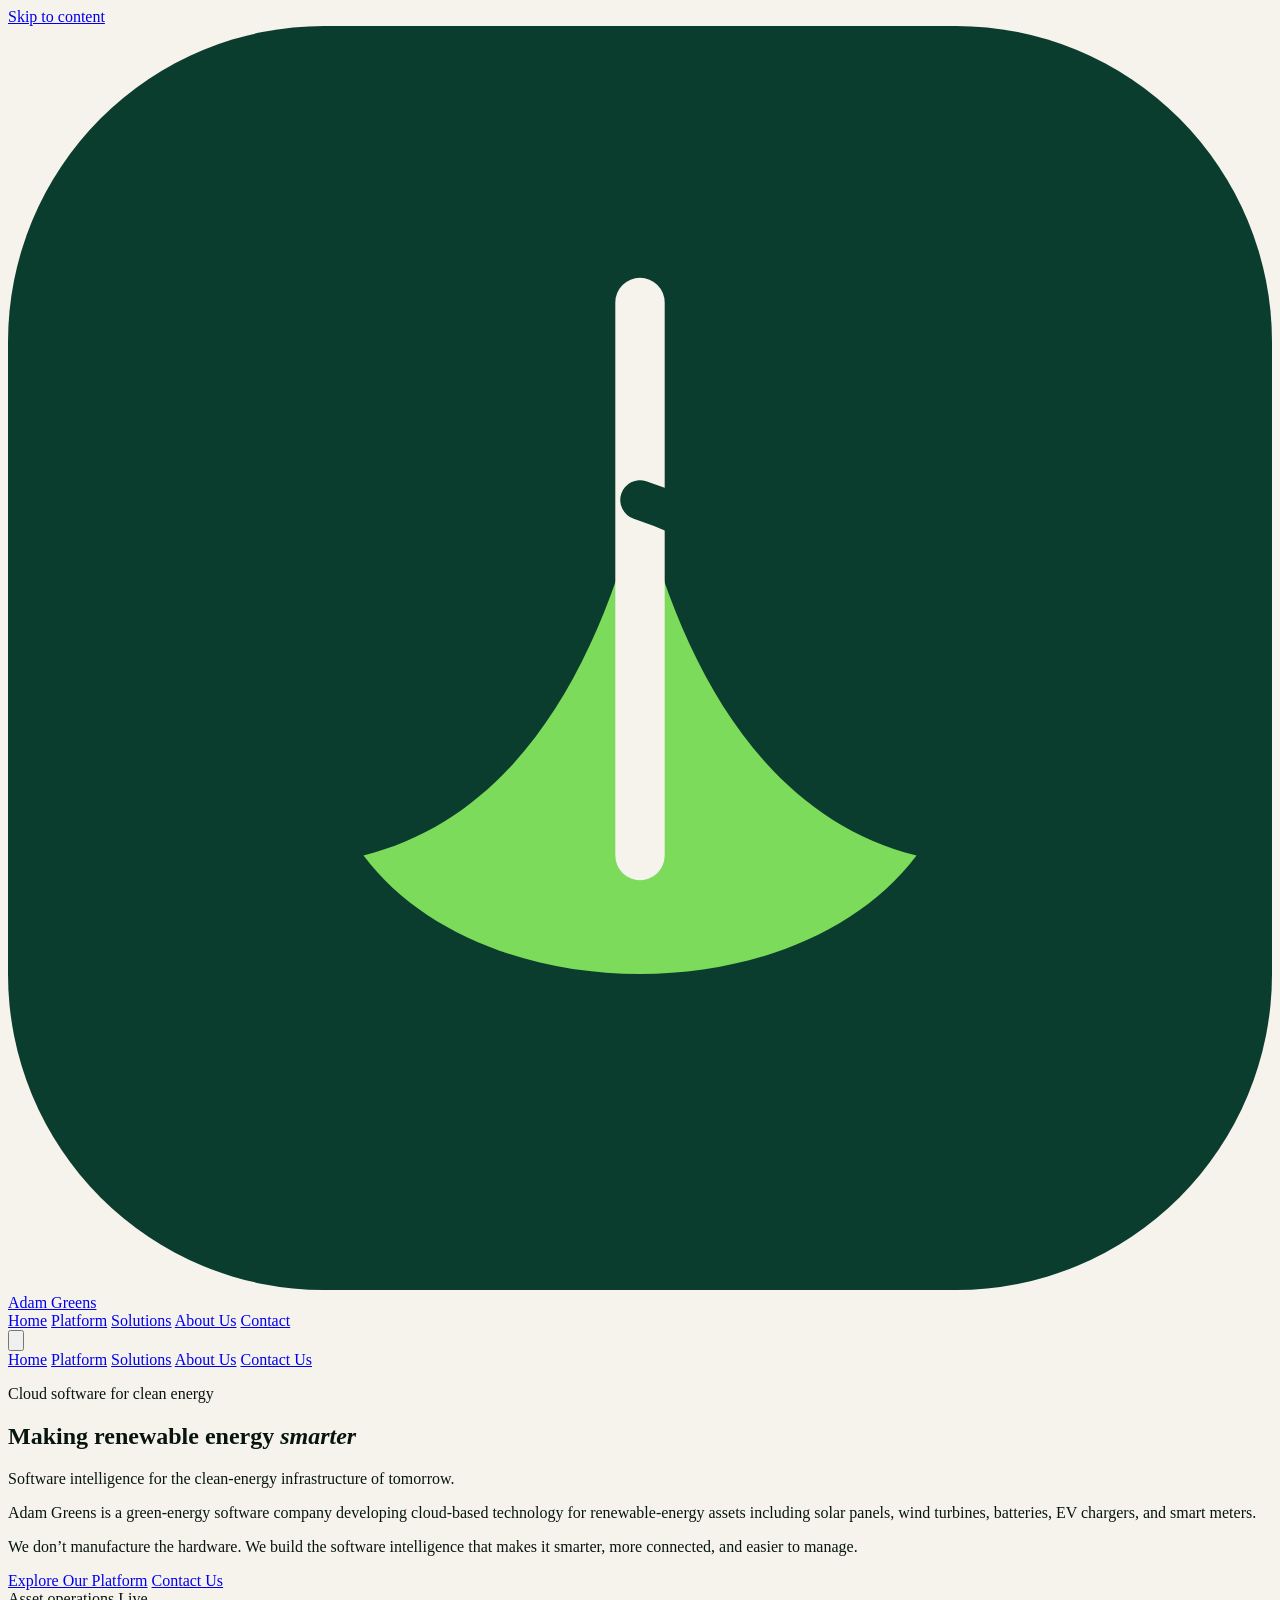
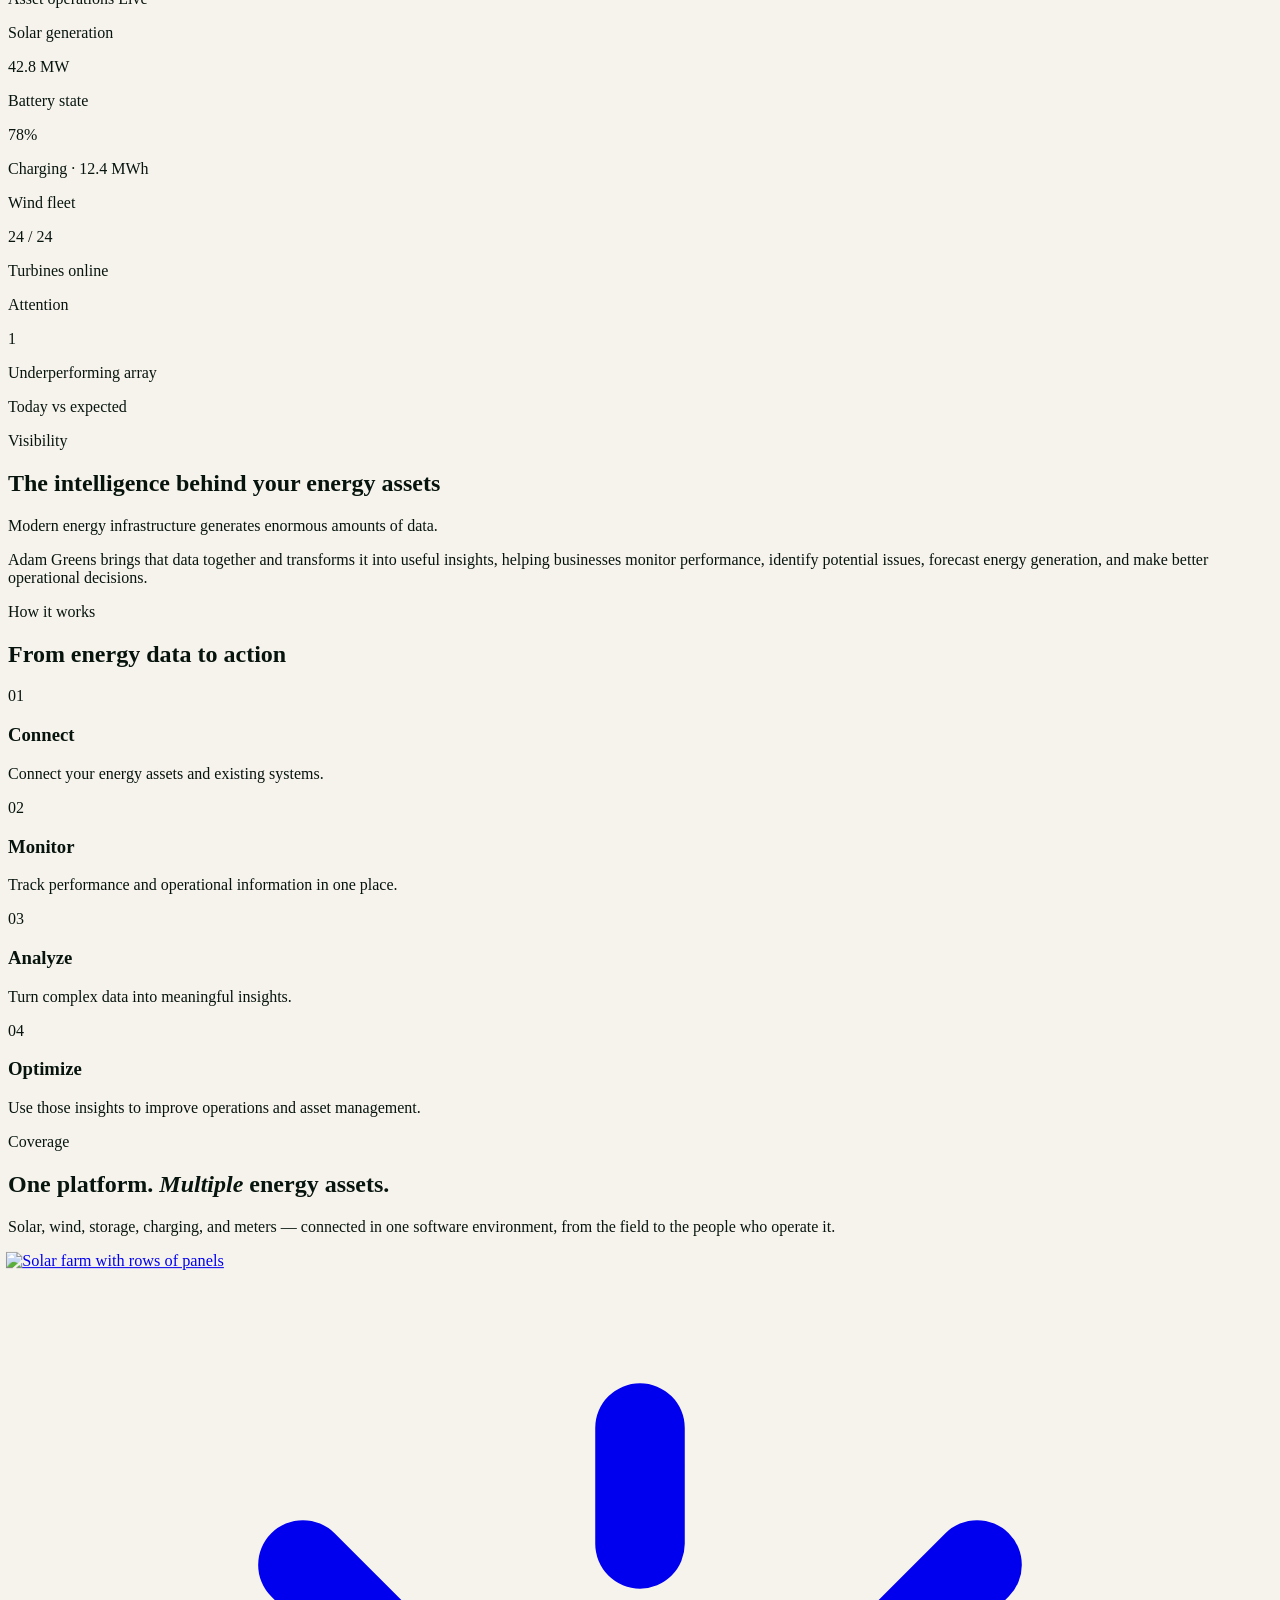
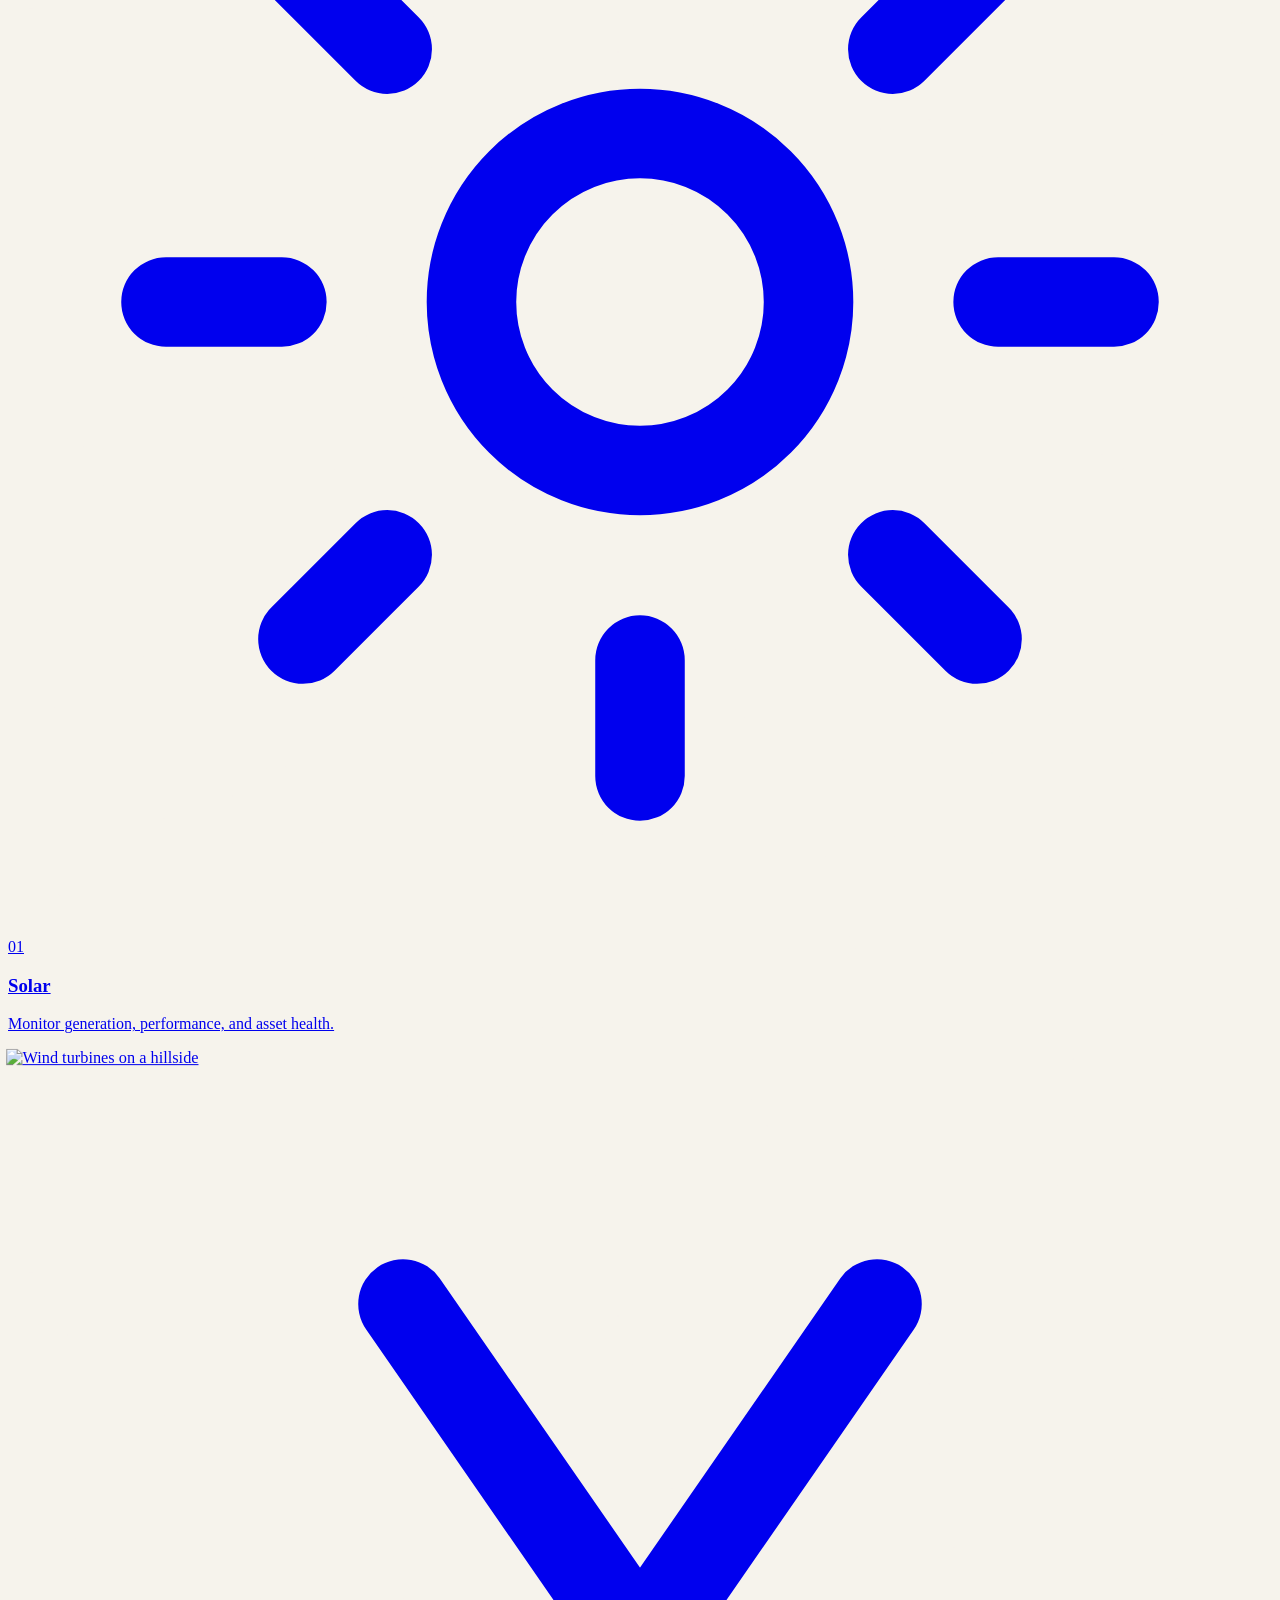
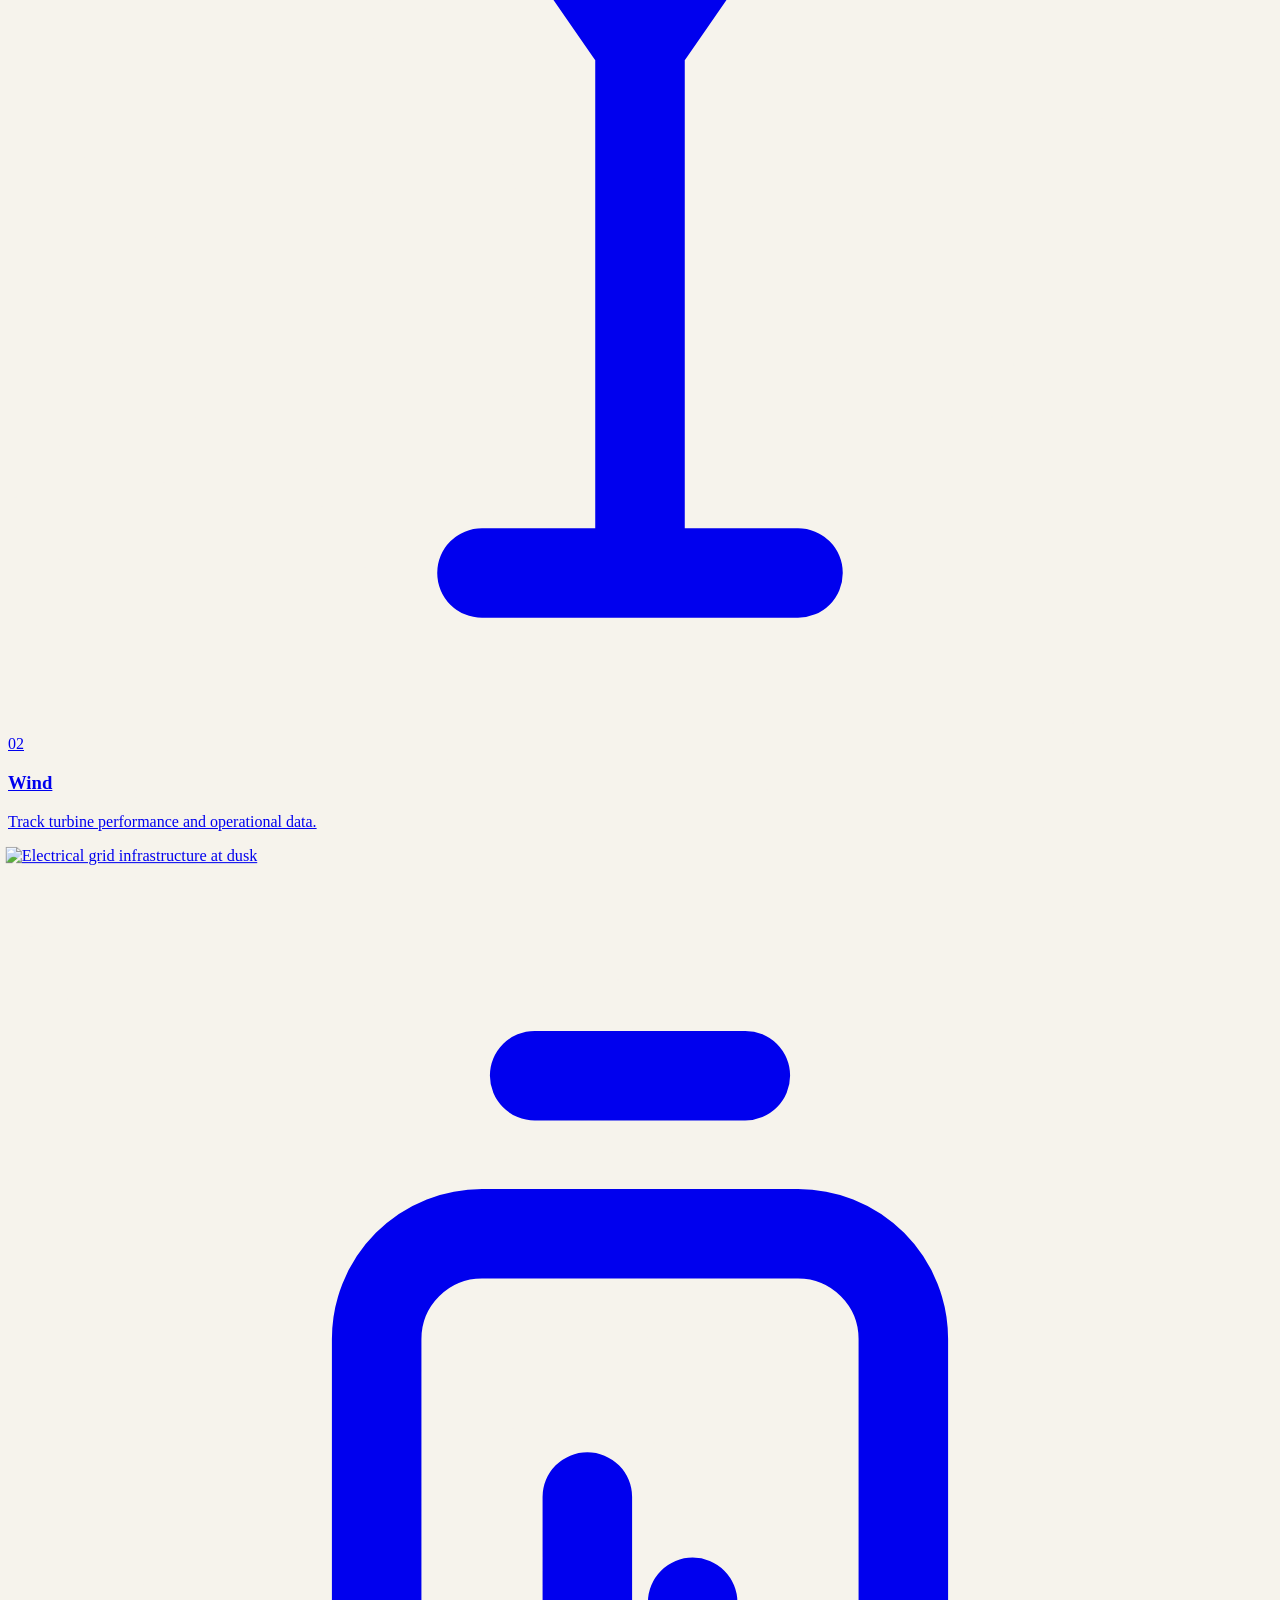
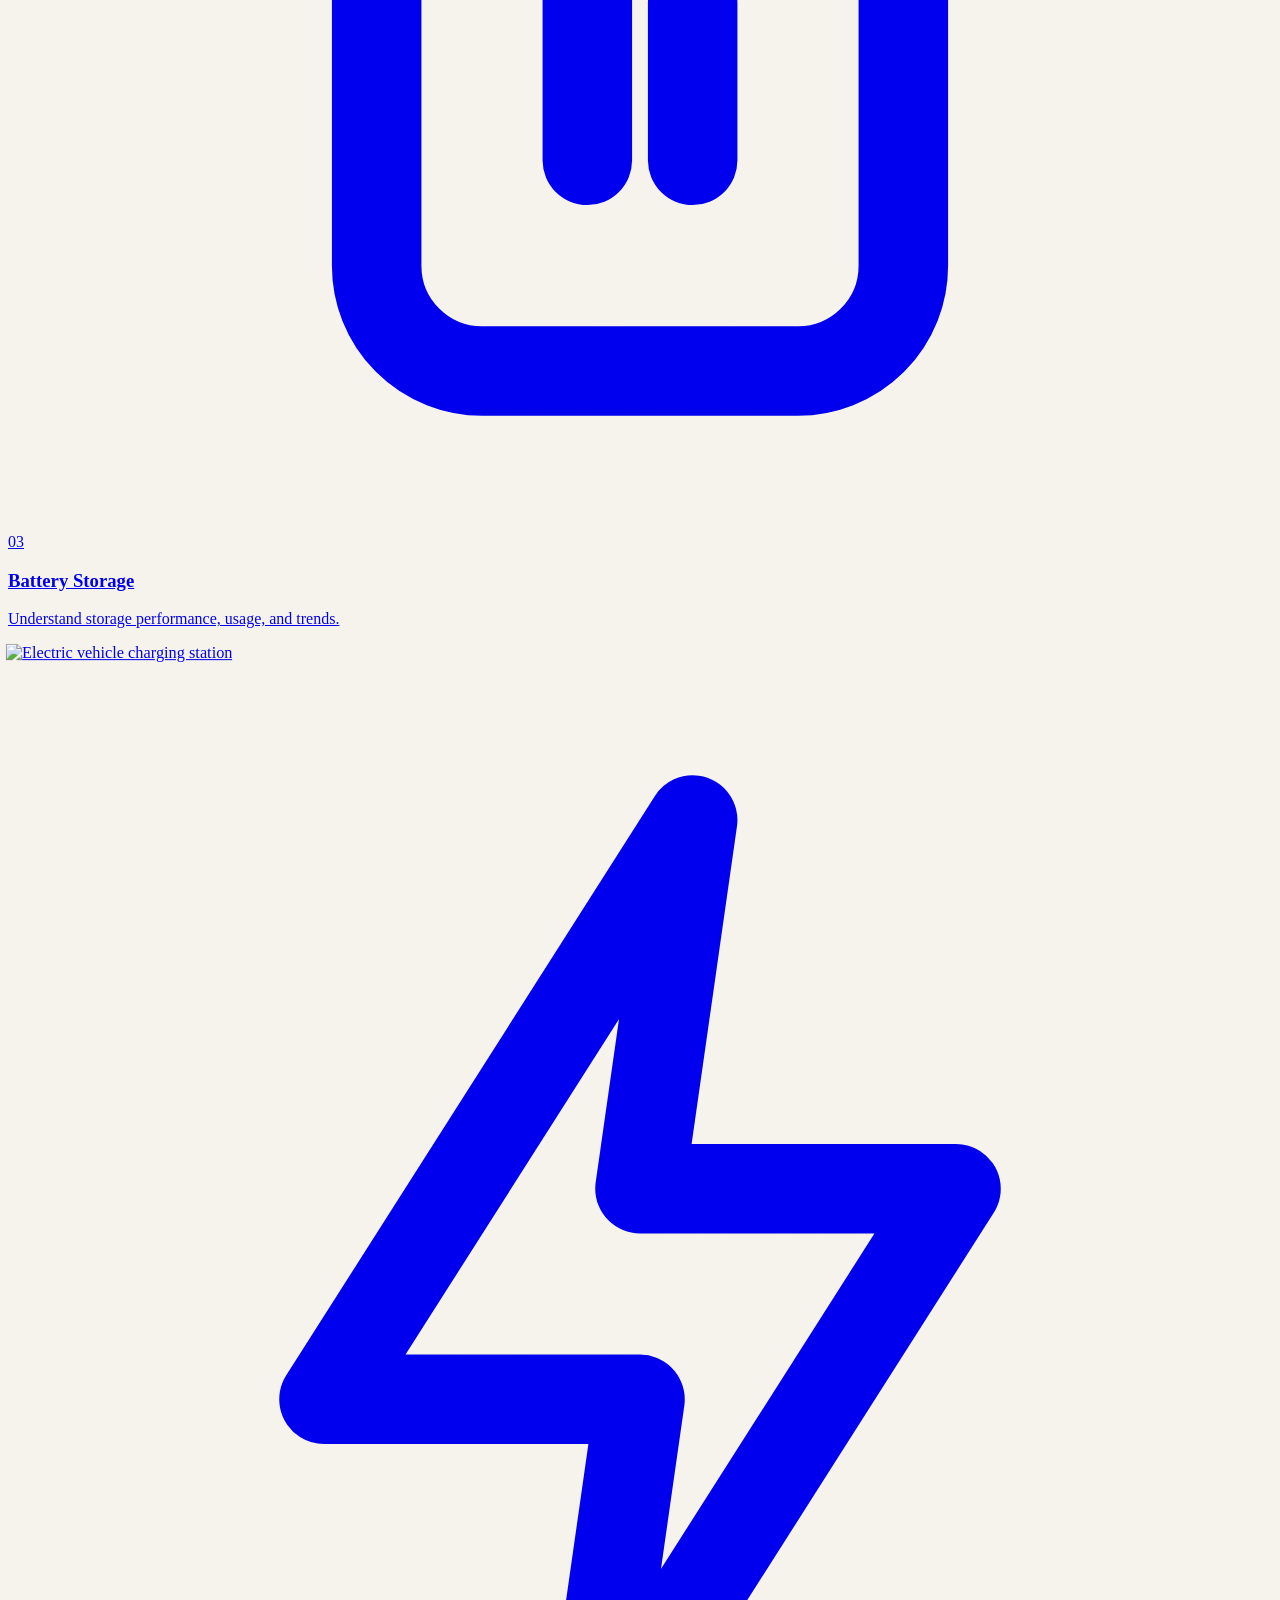
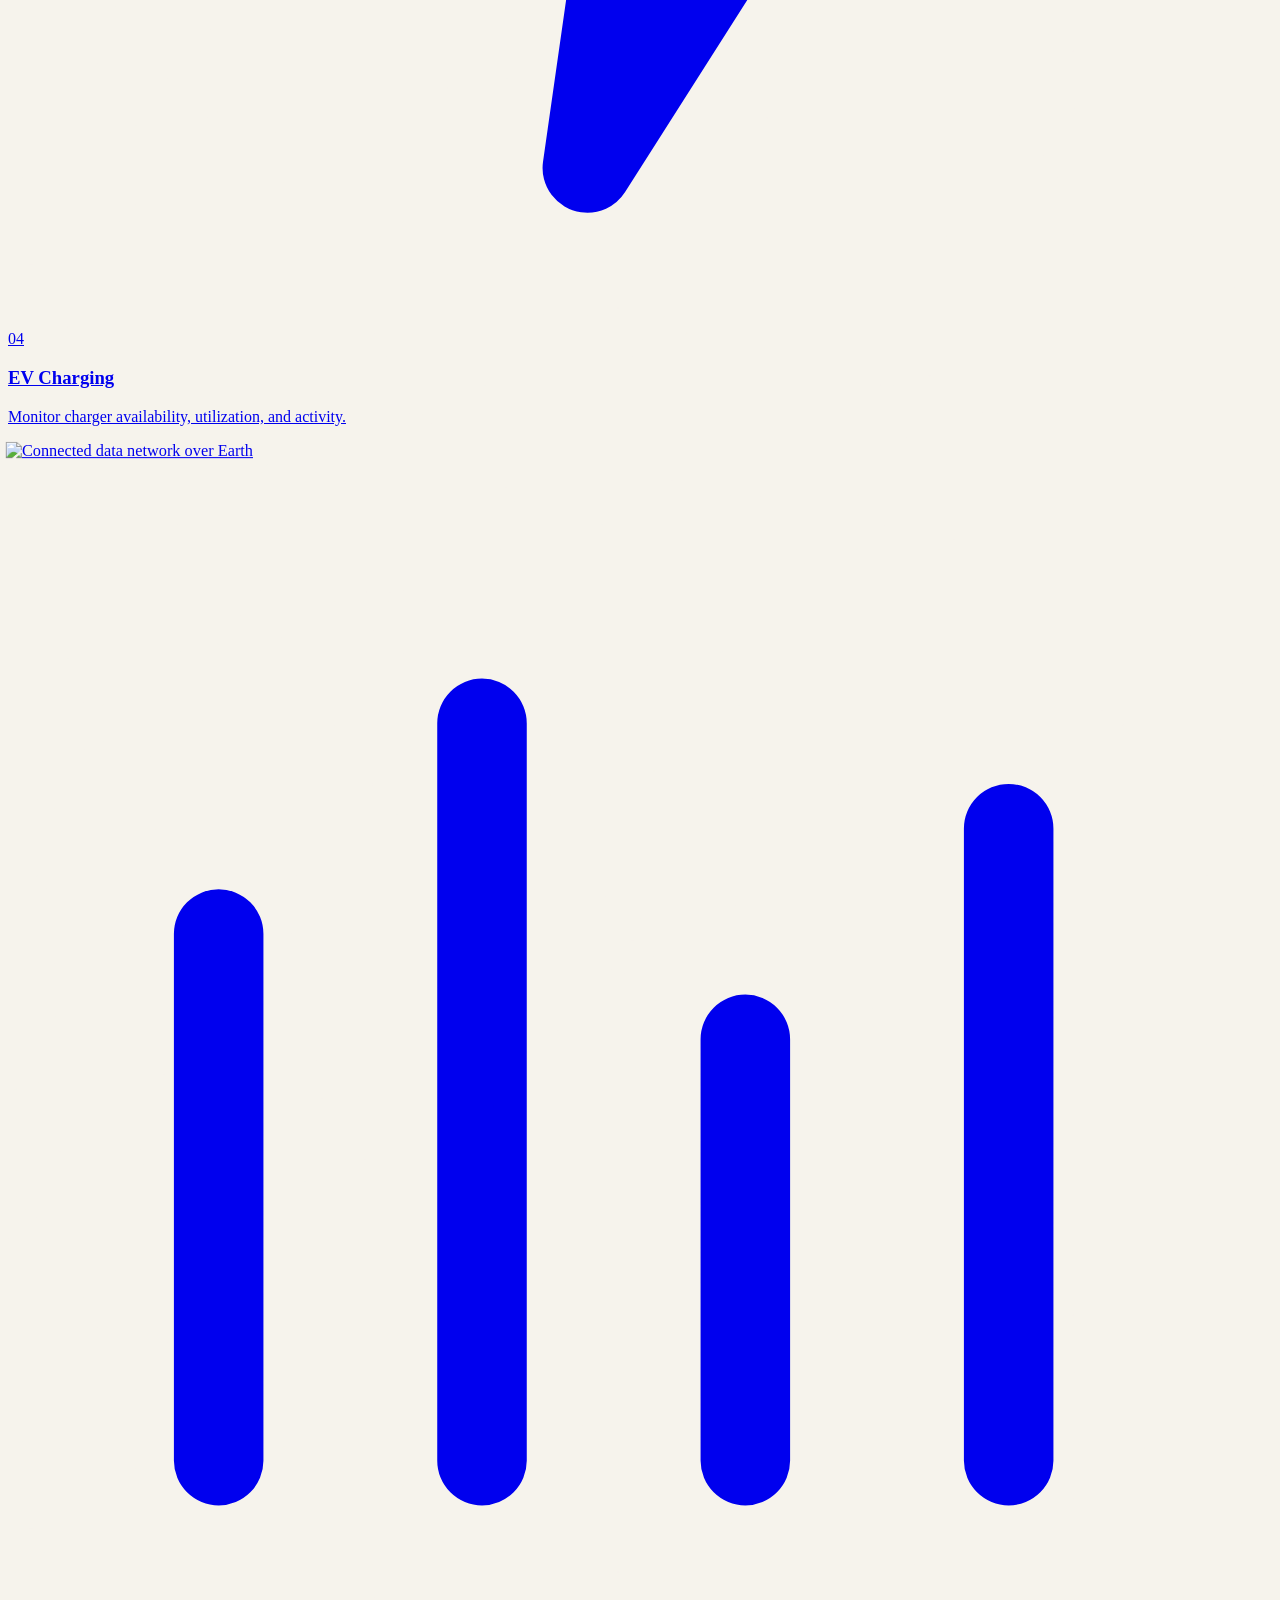
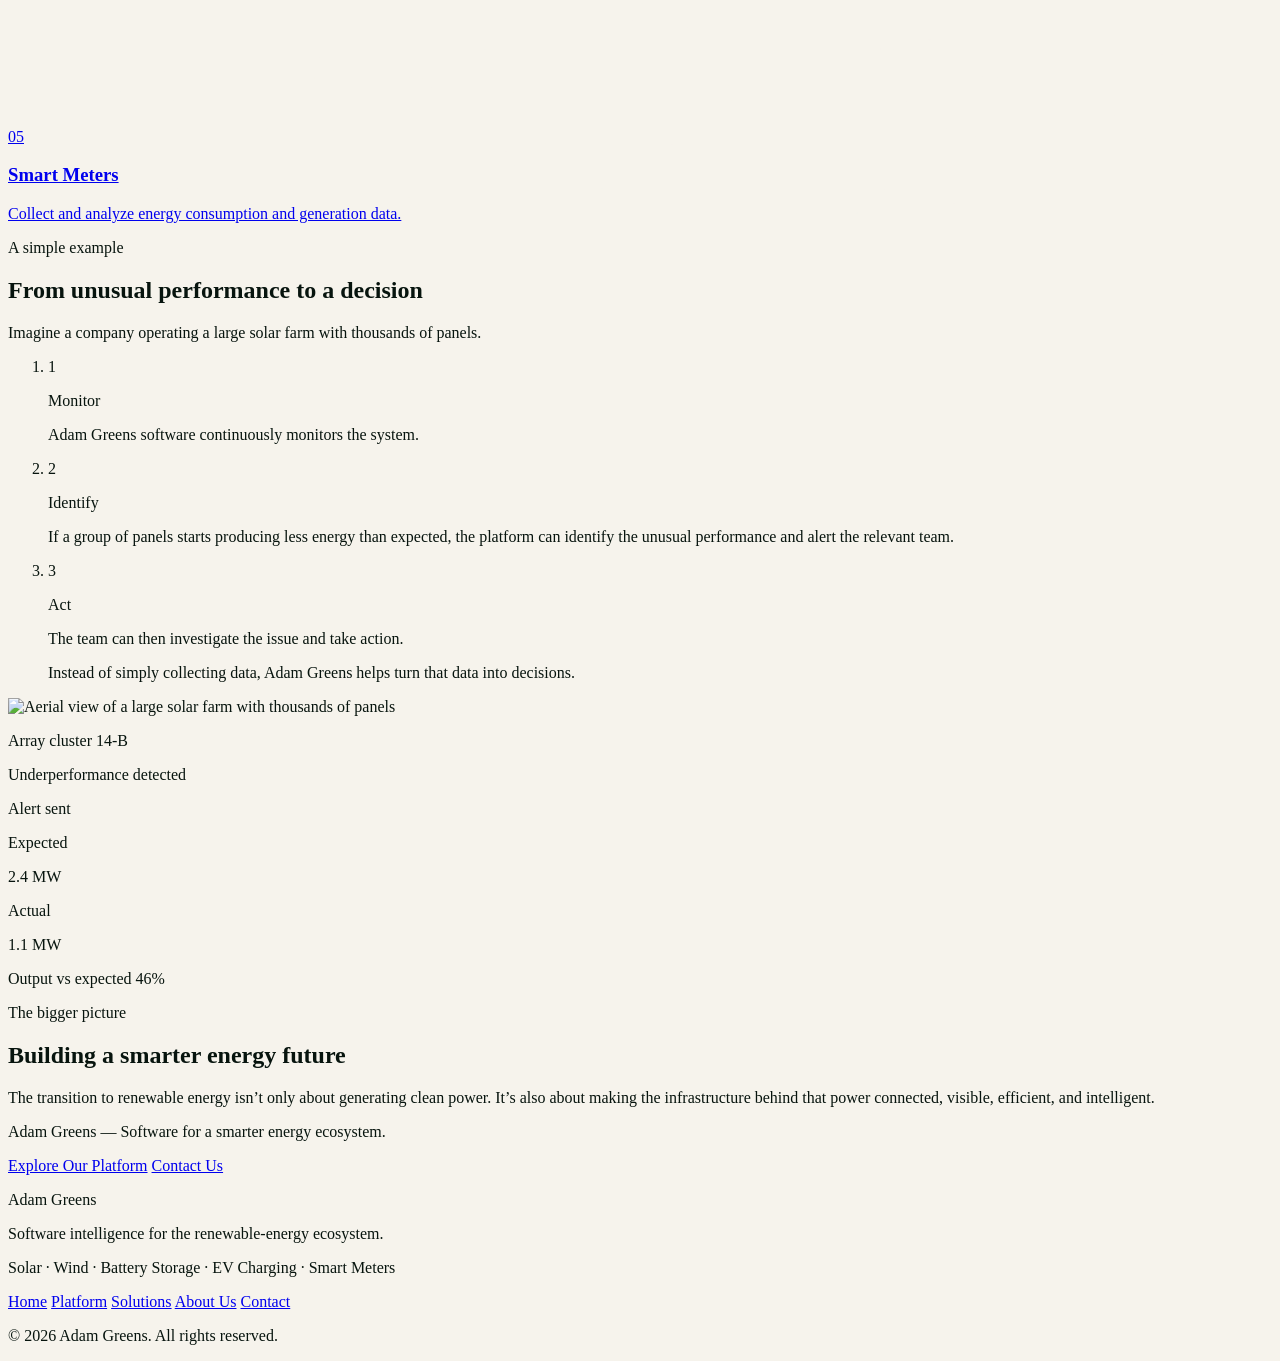
==== index.html @ 3741308a "Build Adam Greens renewable energy website Create a responsive three-page marketing site that presen" ====
<!DOCTYPE html>
<html lang="en">
<head>
  <meta charset="UTF-8" />
  <meta name="viewport" content="width=device-width, initial-scale=1.0" />
  <title>Adam Greens | Making Renewable Energy Smarter</title>
  <meta name="description" content="Adam Greens builds cloud-based software intelligence for solar, wind, batteries, EV chargers, and smart meters — making renewable-energy assets smarter, more connected, and easier to manage." />
  <link rel="icon" href="assets/favicon.svg" type="image/svg+xml" />
  <link rel="preconnect" href="https://fonts.googleapis.com" />
  <link rel="preconnect" href="https://fonts.gstatic.com" crossorigin />
  <link href="https://fonts.googleapis.com/css2?family=Instrument+Serif:ital@0;1&family=Plus+Jakarta+Sans:ital,wght@0,400;0,500;0,600;0,700;1,400&display=swap" rel="stylesheet" />
  <script src="https://cdn.tailwindcss.com"></script>
  <script>
    tailwind.config = {
      theme: {
        extend: {
          colors: {
            pine: { 950: "#04140d", 900: "#07140e", 800: "#0b3d2e", 700: "#145c42", 600: "#1f8a4c" },
            leaf: { 300: "#b8f08a", 400: "#7cdb5a", 500: "#4caf50" },
            sand: { 50: "#fbf9f4", 100: "#f6f3ec", 200: "#ebe4d4" }
          },
          fontFamily: {
            display: ['"Instrument Serif"', "Georgia", "serif"],
            sans: ['"Plus Jakarta Sans"', "system-ui", "sans-serif"]
          }
        }
      }
    };
  </script>
  <link rel="stylesheet" href="css/styles.css" />
</head>
<body class="font-sans antialiased bg-sand-100 text-pine-900">
  <a href="#main" class="sr-only focus:not-sr-only focus:absolute focus:top-3 focus:left-3 focus:z-[80] focus:bg-leaf-400 focus:text-pine-900 focus:px-4 focus:py-2 focus:rounded-full">Skip to content</a>

  <header id="site-nav" class="fixed inset-x-0 top-0 z-50 border-b border-white/5 bg-pine-900/90 backdrop-blur-md transition-colors">
    <div class="mx-auto flex max-w-7xl items-center justify-between px-5 py-4 md:px-8">
      <a href="index.html" class="flex items-center gap-2.5 text-white">
        <svg class="h-9 w-9" viewBox="0 0 64 64" fill="none" aria-hidden="true">
          <rect width="64" height="64" rx="16" fill="#0B3D2E"/>
          <path d="M18 42c8-2 12-10 14-18 2 8 6 16 14 18-6 8-22 8-28 0Z" fill="#7CDB5A"/>
          <path d="M32 14v28" stroke="#F6F3EC" stroke-width="2.5" stroke-linecap="round"/>
          <path d="M32 24c6 2 10 6 12 12" stroke="#0B3D2E" stroke-width="2" stroke-linecap="round"/>
        </svg>
        <span class="text-[15px] font-semibold tracking-tight">Adam Greens</span>
      </a>
      <nav class="hidden items-center gap-8 text-sm text-white/80 md:flex" aria-label="Primary">
        <a href="index.html" class="text-white">Home</a>
        <a href="platform.html" class="transition hover:text-white">Platform</a>
        <a href="platform.html#solutions" class="transition hover:text-white">Solutions</a>
        <a href="about.html" class="transition hover:text-white">About Us</a>
        <a href="about.html#contact" class="rounded-full bg-leaf-400 px-4 py-2 font-semibold text-pine-900 transition hover:bg-leaf-300">Contact</a>
      </nav>
      <button id="menu-toggle" class="md:hidden text-white" aria-expanded="false" aria-controls="mobile-menu" aria-label="Open menu">
        <svg class="h-7 w-7" fill="none" viewBox="0 0 24 24" stroke="currentColor"><path stroke-linecap="round" stroke-width="1.8" d="M4 7h16M4 12h16M4 17h16"/></svg>
      </button>
    </div>
    <div id="mobile-menu" class="hidden border-t border-white/10 bg-pine-900 px-5 py-4 md:hidden">
      <div class="flex flex-col gap-4 text-white">
        <a href="index.html">Home</a>
        <a href="platform.html">Platform</a>
        <a href="platform.html#solutions">Solutions</a>
        <a href="about.html">About Us</a>
        <a href="about.html#contact" class="font-semibold text-leaf-400">Contact Us</a>
      </div>
    </div>
  </header>

  <main id="main">
    <section class="relative overflow-hidden bg-pine-900 text-white grain">
      <div class="hero-grid absolute inset-0"></div>
      <div class="absolute -left-24 top-24 h-72 w-72 rounded-full bg-leaf-400/10 blur-3xl"></div>
      <div class="absolute bottom-0 right-0 h-96 w-96 rounded-full bg-pine-600/30 blur-3xl"></div>
      <div class="relative mx-auto grid max-w-7xl items-center gap-12 px-5 pb-20 pt-32 md:px-8 lg:grid-cols-[1.1fr_0.9fr] lg:pb-28 lg:pt-40">
        <div>
          <p class="mb-5 inline-flex items-center gap-2 rounded-full border border-white/15 bg-white/5 px-3 py-1 text-xs uppercase tracking-[0.2em] text-leaf-400">Cloud software for clean energy</p>
          <h1 class="font-display text-5xl leading-[0.95] tracking-tight sm:text-6xl lg:text-7xl">
            Making renewable energy <em class="text-leaf-400">smarter</em>
          </h1>
          <p class="mt-6 max-w-xl text-lg leading-relaxed text-white/75">
            Software intelligence for the clean-energy infrastructure of tomorrow.
          </p>
          <p class="mt-4 max-w-xl text-[15px] leading-relaxed text-white/60">
            Adam Greens is a green-energy software company developing cloud-based technology for renewable-energy assets including solar panels, wind turbines, batteries, EV chargers, and smart meters.
          </p>
          <p class="mt-4 max-w-xl text-[15px] leading-relaxed text-white/60">
            We don’t manufacture the hardware. We build the software intelligence that makes it smarter, more connected, and easier to manage.
          </p>
          <div class="mt-8 flex flex-wrap gap-3">
            <a href="platform.html" class="rounded-full bg-leaf-400 px-6 py-3 text-sm font-semibold text-pine-900 transition hover:bg-leaf-300">Explore Our Platform</a>
            <a href="about.html#contact" class="rounded-full border border-white/20 px-6 py-3 text-sm font-semibold text-white transition hover:border-white/50 hover:bg-white/5">Contact Us</a>
          </div>
        </div>

        <div class="reveal relative">
          <div class="rounded-3xl border border-white/10 bg-white/5 p-4 shadow-2xl backdrop-blur-sm">
            <div class="mb-4 flex items-center justify-between text-xs text-white/50">
              <span>Asset operations</span>
              <span class="rounded-full bg-leaf-400/15 px-2 py-0.5 text-leaf-400">Live</span>
            </div>
            <div class="grid grid-cols-2 gap-3">
              <div class="rounded-2xl bg-pine-950/60 p-4">
                <p class="text-xs text-white/50">Solar generation</p>
                <p class="mt-1 font-display text-3xl text-leaf-400">42.8 MW</p>
                <div class="mt-3 h-1.5 overflow-hidden rounded-full bg-white/10">
                  <div class="metric-bar h-full w-[82%] rounded-full bg-leaf-400"></div>
                </div>
              </div>
              <div class="rounded-2xl bg-pine-950/60 p-4">
                <p class="text-xs text-white/50">Battery state</p>
                <p class="mt-1 font-display text-3xl">78%</p>
                <p class="mt-2 text-xs text-leaf-400">Charging · 12.4 MWh</p>
              </div>
              <div class="rounded-2xl bg-pine-950/60 p-4">
                <p class="text-xs text-white/50">Wind fleet</p>
                <p class="mt-1 font-display text-3xl">24 / 24</p>
                <p class="mt-2 text-xs text-white/50">Turbines online</p>
              </div>
              <div class="rounded-2xl bg-pine-950/60 p-4">
                <p class="text-xs text-white/50">Attention</p>
                <p class="mt-1 font-display text-3xl text-amber-300">1</p>
                <p class="mt-2 text-xs text-amber-200/80">Underperforming array</p>
              </div>
            </div>
            <div class="mt-4 rounded-2xl bg-pine-950/60 p-4">
              <p class="text-xs text-white/50">Today vs expected</p>
              <div class="mt-3 flex h-16 items-end gap-1.5">
                <div class="w-full rounded-t bg-leaf-400/30 h-[42%]"></div>
                <div class="w-full rounded-t bg-leaf-400/40 h-[58%]"></div>
                <div class="w-full rounded-t bg-leaf-400/50 h-[51%]"></div>
                <div class="w-full rounded-t bg-leaf-400 h-[86%]"></div>
                <div class="w-full rounded-t bg-leaf-400/70 h-[72%]"></div>
                <div class="w-full rounded-t bg-leaf-400/80 h-[90%]"></div>
                <div class="w-full rounded-t bg-amber-300 h-[38%]"></div>
                <div class="w-full rounded-t bg-leaf-400/55 h-[64%]"></div>
              </div>
            </div>
          </div>
        </div>
      </div>
    </section>

    <section class="mx-auto max-w-7xl px-5 py-20 md:px-8 md:py-28">
      <div class="grid gap-12 lg:grid-cols-[0.9fr_1.1fr] lg:items-end">
        <div class="reveal">
          <p class="text-xs uppercase tracking-[0.22em] text-pine-600">Visibility</p>
          <h2 class="mt-3 font-display text-4xl leading-tight sm:text-5xl">The intelligence behind your energy assets</h2>
        </div>
        <div class="reveal space-y-4 text-lg leading-relaxed text-pine-800/80">
          <p>Modern energy infrastructure generates enormous amounts of data.</p>
          <p>Adam Greens brings that data together and transforms it into useful insights, helping businesses monitor performance, identify potential issues, forecast energy generation, and make better operational decisions.</p>
        </div>
      </div>
    </section>

    <section class="bg-pine-900 text-white">
      <div class="mx-auto max-w-7xl px-5 py-20 md:px-8 md:py-24">
        <div class="reveal max-w-2xl">
          <p class="text-xs uppercase tracking-[0.22em] text-leaf-400">How it works</p>
          <h2 class="mt-3 font-display text-4xl sm:text-5xl">From energy data to action</h2>
        </div>
        <div class="mt-14 grid gap-px overflow-hidden rounded-3xl bg-white/10 sm:grid-cols-2 lg:grid-cols-4">
          <article class="reveal bg-pine-900 p-8">
            <span class="font-display text-4xl text-leaf-400">01</span>
            <h3 class="mt-5 text-xl font-semibold">Connect</h3>
            <p class="mt-3 text-sm leading-relaxed text-white/65">Connect your energy assets and existing systems.</p>
          </article>
          <article class="reveal bg-pine-900 p-8">
            <span class="font-display text-4xl text-leaf-400">02</span>
            <h3 class="mt-5 text-xl font-semibold">Monitor</h3>
            <p class="mt-3 text-sm leading-relaxed text-white/65">Track performance and operational information in one place.</p>
          </article>
          <article class="reveal bg-pine-900 p-8">
            <span class="font-display text-4xl text-leaf-400">03</span>
            <h3 class="mt-5 text-xl font-semibold">Analyze</h3>
            <p class="mt-3 text-sm leading-relaxed text-white/65">Turn complex data into meaningful insights.</p>
          </article>
          <article class="reveal bg-pine-900 p-8">
            <span class="font-display text-4xl text-leaf-400">04</span>
            <h3 class="mt-5 text-xl font-semibold">Optimize</h3>
            <p class="mt-3 text-sm leading-relaxed text-white/65">Use those insights to improve operations and asset management.</p>
          </article>
        </div>
      </div>
    </section>

    <section class="relative overflow-hidden bg-pine-950 text-white grain">
      <div class="hero-grid absolute inset-0 opacity-60"></div>
      <div class="relative mx-auto max-w-7xl px-5 py-20 md:px-8 md:py-28">
        <div class="reveal flex flex-col gap-6 lg:flex-row lg:items-end lg:justify-between">
          <div class="max-w-2xl">
            <p class="text-xs uppercase tracking-[0.22em] text-leaf-400">Coverage</p>
            <h2 class="mt-3 font-display text-4xl leading-[0.95] sm:text-5xl lg:text-[4.15rem]">
              <span class="block">One platform.</span>
              <em class="text-leaf-400">Multiple</em> energy assets.
            </h2>
          </div>
          <p class="max-w-md text-sm leading-relaxed text-white/60 lg:pb-1">Solar, wind, storage, charging, and meters — connected in one software environment, from the field to the people who operate it.</p>
        </div>

        <div class="mt-12 grid gap-4 md:grid-cols-6">
          <a href="platform.html#solutions" class="asset-card reveal group flex ring-1 ring-white/10 transition hover:ring-leaf-400/40 focus-visible:outline focus-visible:outline-2 focus-visible:outline-offset-4 focus-visible:outline-leaf-400 min-h-[340px] flex-col justify-end rounded-[1.6rem] md:col-span-4 md:row-span-2 md:min-h-[460px]">
            <img src="https://images.unsplash.com/photo-1508514177221-188b1cf16e9d?auto=format&fit=crop&w=1600&q=80" alt="Solar farm with rows of panels" class="absolute inset-0 h-full w-full object-cover" />
            <div class="asset-veil absolute inset-0 bg-gradient-to-t from-pine-950 via-pine-950/50 to-pine-950/10"></div>
            <div class="relative z-10 p-7 md:p-9">
              <div class="mb-5 flex items-center justify-between">
                <span class="flex h-11 w-11 items-center justify-center rounded-2xl bg-leaf-400/15 text-leaf-400 ring-1 ring-leaf-400/30" aria-hidden="true">
                  <svg class="h-5 w-5" fill="none" viewBox="0 0 24 24" stroke="currentColor" stroke-width="1.7"><circle cx="12" cy="12" r="3.2"/><path stroke-linecap="round" d="M12 3v2.2M12 18.8V21M3 12h2.2M18.8 12H21M5.6 5.6l1.6 1.6M16.8 16.8l1.6 1.6M18.4 5.6l-1.6 1.6M7.2 16.8l-1.6 1.6"/></svg>
                </span>
                <span class="font-display text-2xl text-white/35">01</span>
              </div>
              <h3 class="font-display text-3xl md:text-4xl">Solar</h3>
              <p class="mt-2 max-w-md text-sm leading-relaxed text-white/75">Monitor generation, performance, and asset health.</p>
            </div>
          </a>

          <a href="platform.html#solutions" class="asset-card reveal group flex ring-1 ring-white/10 transition hover:ring-leaf-400/40 focus-visible:outline focus-visible:outline-2 focus-visible:outline-offset-4 focus-visible:outline-leaf-400 min-h-[240px] flex-col justify-end rounded-[1.6rem] md:col-span-2 md:row-span-2 md:min-h-[460px]">
            <img src="https://images.unsplash.com/photo-1466611653911-95081537e5b7?auto=format&fit=crop&w=1200&q=80" alt="Wind turbines on a hillside" class="absolute inset-0 h-full w-full object-cover" />
            <div class="asset-veil absolute inset-0 bg-gradient-to-t from-pine-950 via-pine-950/55 to-pine-950/15"></div>
            <div class="relative z-10 p-7">
              <div class="mb-5 flex items-center justify-between">
                <span class="flex h-11 w-11 items-center justify-center rounded-2xl bg-white/10 text-leaf-400 ring-1 ring-white/15" aria-hidden="true">
                  <svg class="h-5 w-5" fill="none" viewBox="0 0 24 24" stroke="currentColor" stroke-width="1.7"><path stroke-linecap="round" stroke-linejoin="round" d="M12 21V11m0 0 4.5-6.5M12 11 7.5 4.5M9 21h6"/></svg>
                </span>
                <span class="font-display text-2xl text-white/35">02</span>
              </div>
              <h3 class="font-display text-3xl">Wind</h3>
              <p class="mt-2 text-sm leading-relaxed text-white/75">Track turbine performance and operational data.</p>
            </div>
          </a>

          <a href="platform.html#solutions" class="asset-card reveal group flex ring-1 ring-white/10 transition hover:ring-leaf-400/40 focus-visible:outline focus-visible:outline-2 focus-visible:outline-offset-4 focus-visible:outline-leaf-400 min-h-[220px] flex-col justify-end rounded-[1.6rem] sm:col-span-2 md:col-span-2">
            <img src="https://images.unsplash.com/photo-1473341304170-971dccb5ac1e?auto=format&fit=crop&w=1200&q=80" alt="Electrical grid infrastructure at dusk" class="absolute inset-0 h-full w-full object-cover" />
            <div class="asset-veil absolute inset-0 bg-gradient-to-t from-pine-950 via-pine-950/60 to-pine-950/20"></div>
            <div class="relative z-10 p-6">
              <div class="mb-4 flex items-center justify-between">
                <span class="flex h-10 w-10 items-center justify-center rounded-xl bg-white/10 text-leaf-400 ring-1 ring-white/15" aria-hidden="true">
                  <svg class="h-5 w-5" fill="none" viewBox="0 0 24 24" stroke="currentColor" stroke-width="1.7"><rect x="7" y="7" width="10" height="14" rx="2"/><path stroke-linecap="round" d="M10 4h4M11 12v5M13 14v3"/></svg>
                </span>
                <span class="font-display text-xl text-white/35">03</span>
              </div>
              <h3 class="font-display text-2xl">Battery Storage</h3>
              <p class="mt-1.5 text-sm leading-relaxed text-white/75">Understand storage performance, usage, and trends.</p>
            </div>
          </a>

          <a href="platform.html#solutions" class="asset-card reveal group flex ring-1 ring-white/10 transition hover:ring-leaf-400/40 focus-visible:outline focus-visible:outline-2 focus-visible:outline-offset-4 focus-visible:outline-leaf-400 min-h-[220px] flex-col justify-end rounded-[1.6rem] sm:col-span-2 md:col-span-2">
            <img src="https://images.unsplash.com/photo-1593941707882-a5bba14938c7?auto=format&fit=crop&w=1200&q=80" alt="Electric vehicle charging station" class="absolute inset-0 h-full w-full object-cover" />
            <div class="asset-veil absolute inset-0 bg-gradient-to-t from-pine-950 via-pine-950/60 to-pine-950/20"></div>
            <div class="relative z-10 p-6">
              <div class="mb-4 flex items-center justify-between">
                <span class="flex h-10 w-10 items-center justify-center rounded-xl bg-white/10 text-leaf-400 ring-1 ring-white/15" aria-hidden="true">
                  <svg class="h-5 w-5" fill="none" viewBox="0 0 24 24" stroke="currentColor" stroke-width="1.7"><path stroke-linecap="round" stroke-linejoin="round" d="M13 3 6 14h6l-1 7 7-11h-6l1-7Z"/></svg>
                </span>
                <span class="font-display text-xl text-white/35">04</span>
              </div>
              <h3 class="font-display text-2xl">EV Charging</h3>
              <p class="mt-1.5 text-sm leading-relaxed text-white/75">Monitor charger availability, utilization, and activity.</p>
            </div>
          </a>

          <a href="platform.html#solutions" class="asset-card reveal group flex ring-1 ring-white/10 transition hover:ring-leaf-400/40 focus-visible:outline focus-visible:outline-2 focus-visible:outline-offset-4 focus-visible:outline-leaf-400 min-h-[220px] flex-col justify-end rounded-[1.6rem] sm:col-span-2 md:col-span-2">
            <img src="https://images.unsplash.com/photo-1451187580459-43490279c0fa?auto=format&fit=crop&w=1200&q=80" alt="Connected data network over Earth" class="absolute inset-0 h-full w-full object-cover" />
            <div class="asset-veil absolute inset-0 bg-gradient-to-t from-pine-950 via-pine-950/65 to-pine-950/25"></div>
            <div class="relative z-10 p-6">
              <div class="mb-4 flex items-center justify-between">
                <span class="flex h-10 w-10 items-center justify-center rounded-xl bg-white/10 text-leaf-400 ring-1 ring-white/15" aria-hidden="true">
                  <svg class="h-5 w-5" fill="none" viewBox="0 0 24 24" stroke="currentColor" stroke-width="1.7"><path stroke-linecap="round" d="M4 19V9m5 10V5m5 14v-8m5 8V7"/></svg>
                </span>
                <span class="font-display text-xl text-white/35">05</span>
              </div>
              <h3 class="font-display text-2xl">Smart Meters</h3>
              <p class="mt-1.5 text-sm leading-relaxed text-white/75">Collect and analyze energy consumption and generation data.</p>
            </div>
          </a>
        </div>
      </div>
    </section>

    <section class="bg-sand-50">
      <div class="mx-auto max-w-7xl px-5 py-16 md:px-8 md:py-20">
        <div class="reveal max-w-2xl">
          <p class="text-xs uppercase tracking-[0.22em] text-pine-600">A simple example</p>
          <h2 class="mt-3 font-display text-4xl leading-[0.95] sm:text-5xl">From unusual performance to a decision</h2>
          <p class="mt-4 leading-relaxed text-pine-800/75">Imagine a company operating a large solar farm with thousands of panels.</p>
        </div>

        <div class="mt-8 grid items-start gap-8 lg:grid-cols-2 lg:gap-10">
          <div class="reveal">
            <ol class="relative ml-1 border-l border-pine-800/15">
              <li class="relative pb-6 pl-9">
                <span class="absolute -left-[13px] top-0 flex h-6 w-6 items-center justify-center rounded-full bg-pine-800 font-display text-xs text-leaf-400">1</span>
                <p class="text-xs font-semibold uppercase tracking-[0.18em] text-pine-600">Monitor</p>
                <p class="mt-1.5 text-[15px] leading-relaxed text-pine-800/80">Adam Greens software continuously monitors the system.</p>
              </li>
              <li class="relative pb-6 pl-9">
                <span class="absolute -left-[13px] top-0 flex h-6 w-6 items-center justify-center rounded-full bg-pine-800 font-display text-xs text-leaf-400">2</span>
                <p class="text-xs font-semibold uppercase tracking-[0.18em] text-pine-600">Identify</p>
                <p class="mt-1.5 text-[15px] leading-relaxed text-pine-800/80">If a group of panels starts producing less energy than expected, the platform can identify the unusual performance and alert the relevant team.</p>
              </li>
              <li class="relative pl-9">
                <span class="absolute -left-[13px] top-0 flex h-6 w-6 items-center justify-center rounded-full bg-pine-800 font-display text-xs text-leaf-400">3</span>
                <p class="text-xs font-semibold uppercase tracking-[0.18em] text-pine-600">Act</p>
                <p class="mt-1.5 text-[15px] leading-relaxed text-pine-800/80">The team can then investigate the issue and take action.</p>
              </li>
            </ol>

            <blockquote class="mt-8 border-l-2 border-leaf-400 pl-5">
              <p class="font-display text-2xl leading-snug text-pine-800">Instead of simply collecting data, Adam Greens helps turn that data into decisions.</p>
            </blockquote>
          </div>

          <article class="reveal overflow-hidden rounded-[1.5rem] border border-pine-800/10 bg-white shadow-[0_16px_40px_-24px_rgba(7,20,14,0.35)]">
            <img src="https://images.unsplash.com/photo-1509391366360-2e959784a276?auto=format&fit=crop&w=1400&q=80" alt="Aerial view of a large solar farm with thousands of panels" class="h-48 w-full object-cover sm:h-56" />
            <div class="p-6">
              <div class="flex items-start justify-between gap-3">
                <div>
                  <p class="text-[11px] font-semibold uppercase tracking-[0.16em] text-pine-600">Array cluster 14-B</p>
                  <p class="mt-1 text-base font-semibold text-pine-900">Underperformance detected</p>
                </div>
                <span class="shrink-0 rounded-full bg-amber-50 px-2.5 py-1 text-[11px] font-semibold text-amber-800 ring-1 ring-amber-200/80">Alert sent</span>
              </div>

              <div class="mt-5 grid grid-cols-2 gap-3">
                <div class="rounded-xl bg-sand-50 px-4 py-3">
                  <p class="text-[11px] uppercase tracking-wider text-pine-800/50">Expected</p>
                  <p class="mt-1 font-display text-2xl text-pine-900">2.4 MW</p>
                </div>
                <div class="rounded-xl bg-sand-50 px-4 py-3">
                  <p class="text-[11px] uppercase tracking-wider text-pine-800/50">Actual</p>
                  <p class="mt-1 font-display text-2xl text-amber-700">1.1 MW</p>
                </div>
              </div>

              <div class="mt-5">
                <div class="mb-1.5 flex items-center justify-between text-[11px] text-pine-800/55">
                  <span>Output vs expected</span>
                  <span>46%</span>
                </div>
                <div class="h-1.5 overflow-hidden rounded-full bg-sand-200">
                  <div class="h-full w-[46%] rounded-full bg-amber-400"></div>
                </div>
              </div>
            </div>
          </article>
        </div>
      </div>
    </section>

    <section class="mx-auto max-w-7xl px-5 py-20 md:px-8 md:py-28">
      <div class="reveal overflow-hidden rounded-[2rem] bg-pine-800 px-8 py-14 text-white md:px-16">
        <p class="text-xs uppercase tracking-[0.22em] text-leaf-400">The bigger picture</p>
        <h2 class="mt-4 max-w-3xl font-display text-4xl leading-tight sm:text-5xl">Building a smarter energy future</h2>
        <p class="mt-6 max-w-2xl text-lg leading-relaxed text-white/75">The transition to renewable energy isn’t only about generating clean power. It’s also about making the infrastructure behind that power connected, visible, efficient, and intelligent.</p>
        <p class="mt-8 font-display text-2xl italic text-leaf-400">Adam Greens — Software for a smarter energy ecosystem.</p>
        <div class="mt-10 flex flex-wrap gap-3">
          <a href="platform.html" class="rounded-full bg-leaf-400 px-6 py-3 text-sm font-semibold text-pine-900 transition hover:bg-leaf-300">Explore Our Platform</a>
          <a href="about.html#contact" class="rounded-full border border-white/20 px-6 py-3 text-sm font-semibold transition hover:bg-white/5">Contact Us</a>
        </div>
      </div>
    </section>
  </main>

  <footer class="border-t border-pine-800/10 bg-pine-950 text-white">
    <div class="mx-auto max-w-7xl px-5 py-14 md:px-8">
      <div class="flex flex-col justify-between gap-10 md:flex-row">
        <div>
          <p class="text-lg font-semibold">Adam Greens</p>
          <p class="mt-2 max-w-sm text-sm text-white/60">Software intelligence for the renewable-energy ecosystem.</p>
          <p class="mt-5 text-sm text-leaf-400">Solar · Wind · Battery Storage · EV Charging · Smart Meters</p>
        </div>
        <nav class="flex flex-wrap gap-x-8 gap-y-3 text-sm text-white/70" aria-label="Footer">
          <a href="index.html" class="hover:text-white">Home</a>
          <a href="platform.html" class="hover:text-white">Platform</a>
          <a href="platform.html#solutions" class="hover:text-white">Solutions</a>
          <a href="about.html" class="hover:text-white">About Us</a>
          <a href="about.html#contact" class="hover:text-white">Contact</a>
        </nav>
      </div>
      <p class="mt-12 text-xs text-white/40">© 2026 Adam Greens. All rights reserved.</p>
    </div>
  </footer>
  <script src="js/main.js"></script>
</body>
</html>
---- css/styles.css ----
:root {
  --pine: #0b3d2e;
  --ink: #07140e;
  --sand: #f6f3ec;
  --leaf: #7cdb5a;
}

html {
  scroll-behavior: smooth;
}

body {
  background: var(--sand);
  color: var(--ink);
}

::selection {
  background: #1f8a4c;
  color: #f6f3ec;
}

.grain {
  position: relative;
}

.grain::after {
  content: "";
  pointer-events: none;
  position: absolute;
  inset: 0;
  opacity: 0.045;
  mix-blend-mode: overlay;
  background-image: url("data:image/svg+xml,%3Csvg viewBox='0 0 200 200' xmlns='http://www.w3.org/2000/svg'%3E%3Cfilter id='n'%3E%3CfeTurbulence type='fractalNoise' baseFrequency='.85' numOctaves='4' stitchTiles='stitch'/%3E%3C/filter%3E%3Crect width='100%25' height='100%25' filter='url(%23n)'/%3E%3C/svg%3E");
}

.hero-grid {
  background-image:
    linear-gradient(rgba(124, 219, 90, 0.07) 1px, transparent 1px),
    linear-gradient(90deg, rgba(124, 219, 90, 0.07) 1px, transparent 1px);
  background-size: 56px 56px;
  mask-image: radial-gradient(ellipse at center, black 20%, transparent 75%);
}

.node {
  animation: pulse 4.5s ease-in-out infinite;
}

.node:nth-child(2) { animation-delay: 0.6s; }
.node:nth-child(3) { animation-delay: 1.4s; }
.node:nth-child(4) { animation-delay: 2.1s; }

@keyframes pulse {
  0%, 100% { opacity: 0.35; transform: scale(1); }
  50% { opacity: 1; transform: scale(1.08); }
}

.reveal {
  opacity: 0;
  transform: translateY(28px);
  transition: opacity 0.8s ease, transform 0.8s ease;
}

.reveal.visible {
  opacity: 1;
  transform: none;
}

.nav-scrolled {
  background: rgba(7, 20, 14, 0.88);
  backdrop-filter: blur(16px);
  border-bottom-color: rgba(255, 255, 255, 0.08);
}

.pipeline-line {
  background: linear-gradient(90deg, #7cdb5a 0%, #1f8a4c 50%, #7cdb5a 100%);
  background-size: 200% 100%;
  animation: flow 4s linear infinite;
}

@keyframes flow {
  from { background-position: 0 0; }
  to { background-position: 200% 0; }
}

.metric-bar {
  transform-origin: left;
  animation: grow 1.4s ease forwards;
}

@keyframes grow {
  from { transform: scaleX(0); }
  to { transform: scaleX(1); }
}

input, select, textarea {
  outline: none;
}

input:focus, select:focus, textarea:focus {
  box-shadow: 0 0 0 3px rgba(124, 219, 90, 0.28);
}

.asset-card {
  position: relative;
  overflow: hidden;
  isolation: isolate;
}

.asset-card img {
  transform: scale(1.02);
  transition: transform 0.9s cubic-bezier(0.22, 1, 0.36, 1);
}

.asset-card:hover img,
.asset-card:focus-visible img {
  transform: scale(1.1);
}

.asset-card .asset-veil {
  transition: opacity 0.45s ease;
}

.asset-card:hover .asset-veil,
.asset-card:focus-visible .asset-veil {
  opacity: 0.72;
}
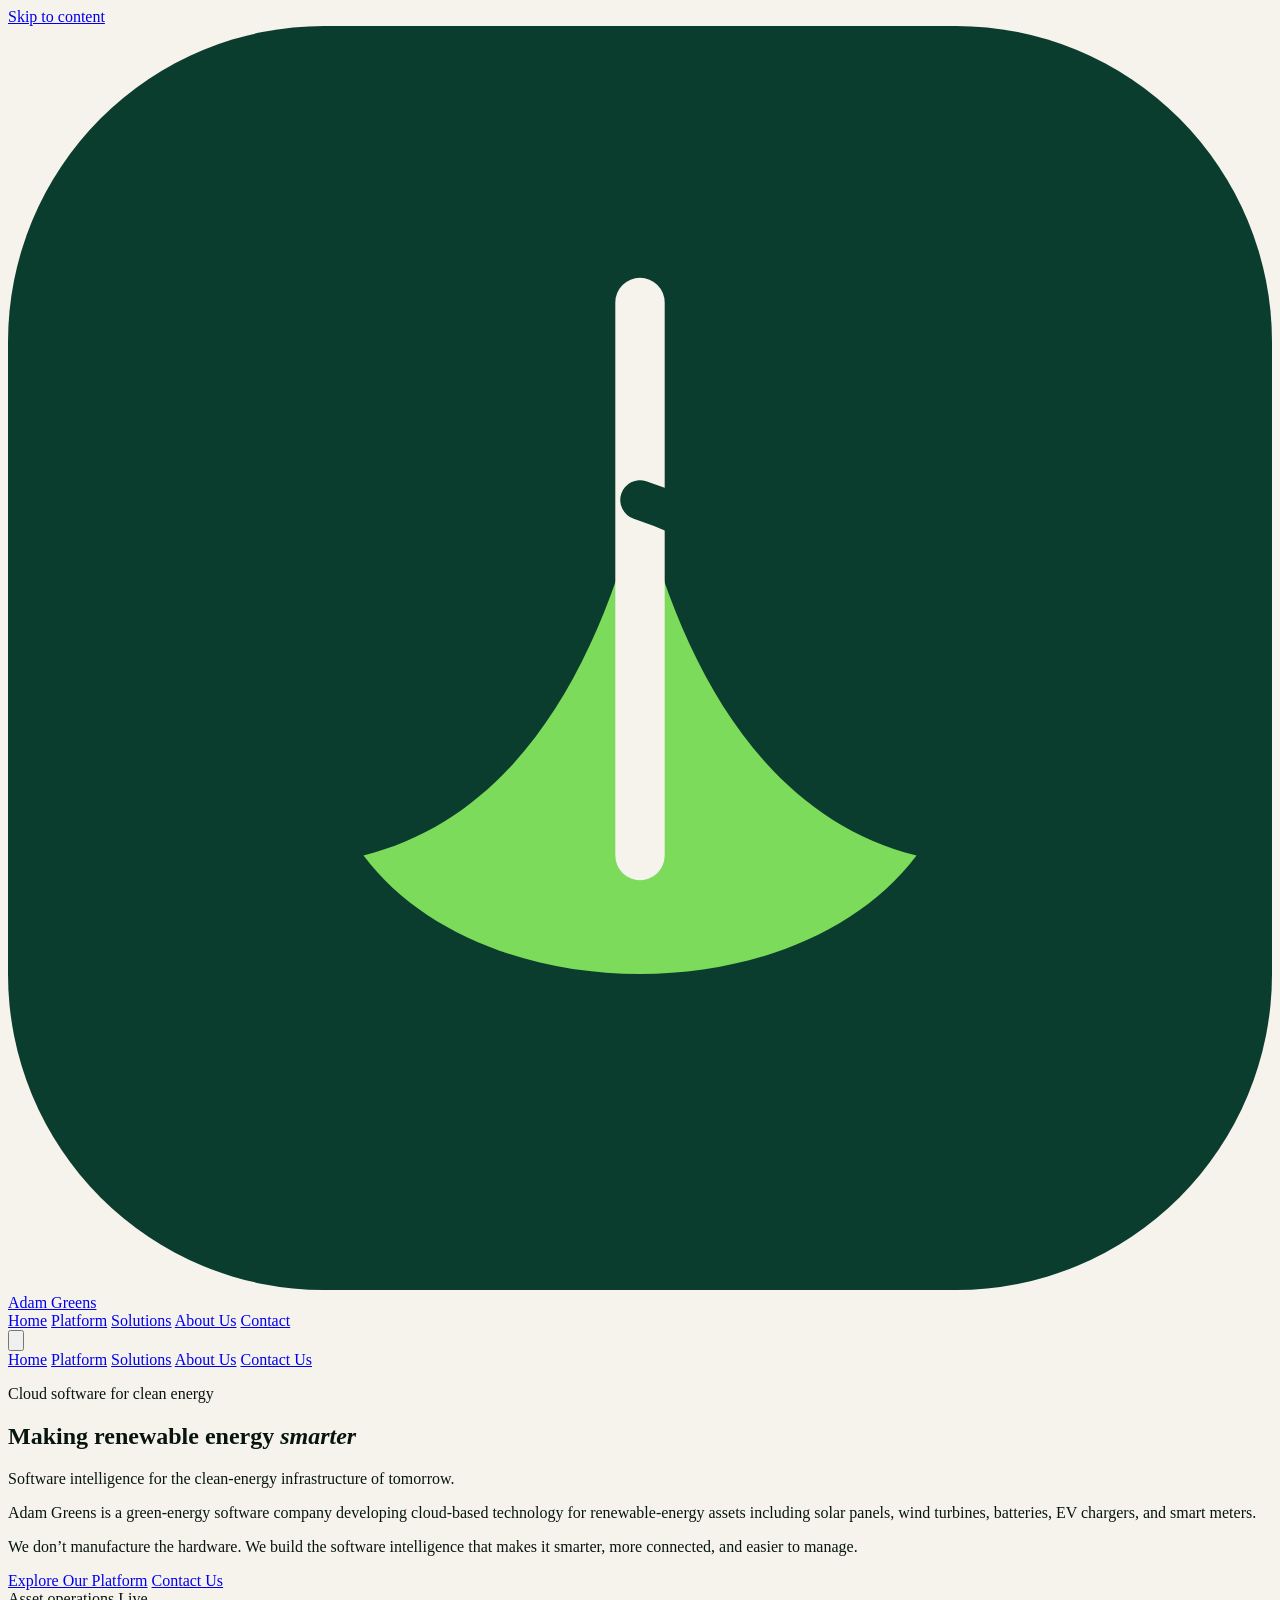
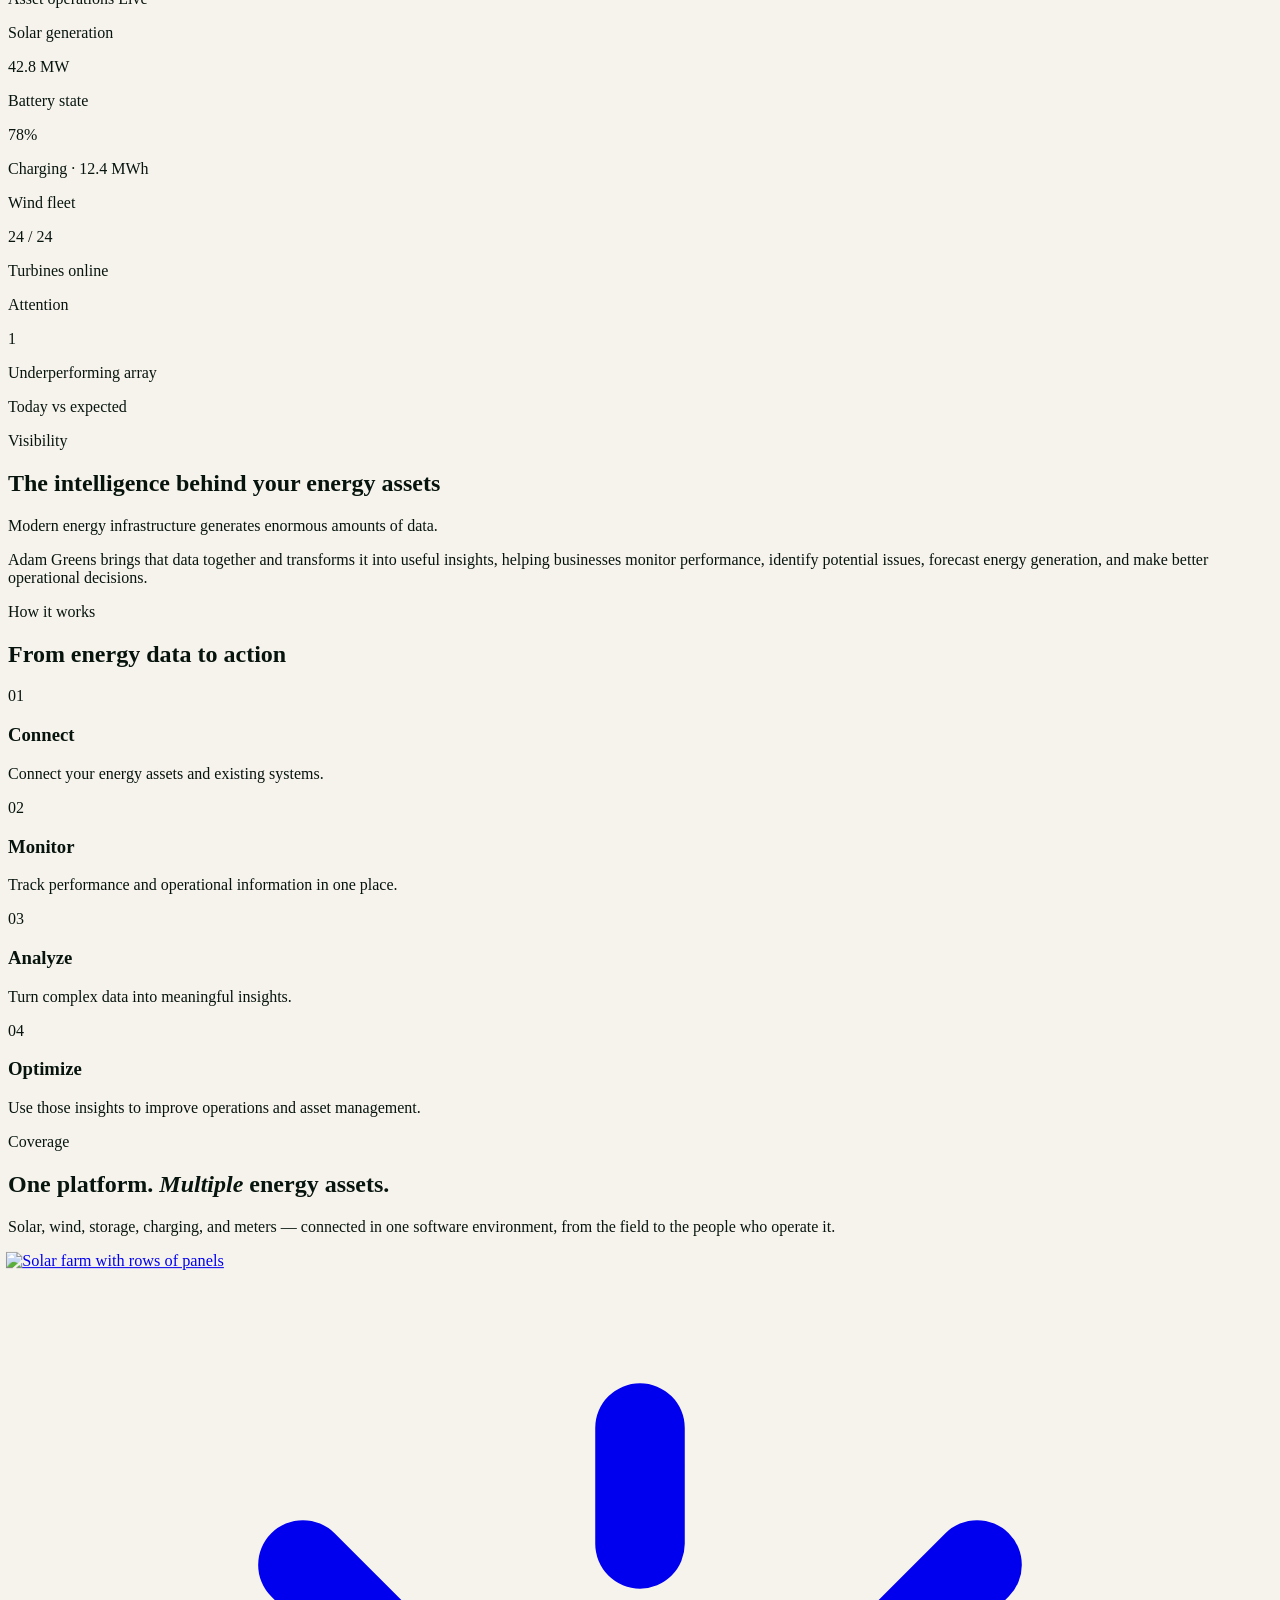
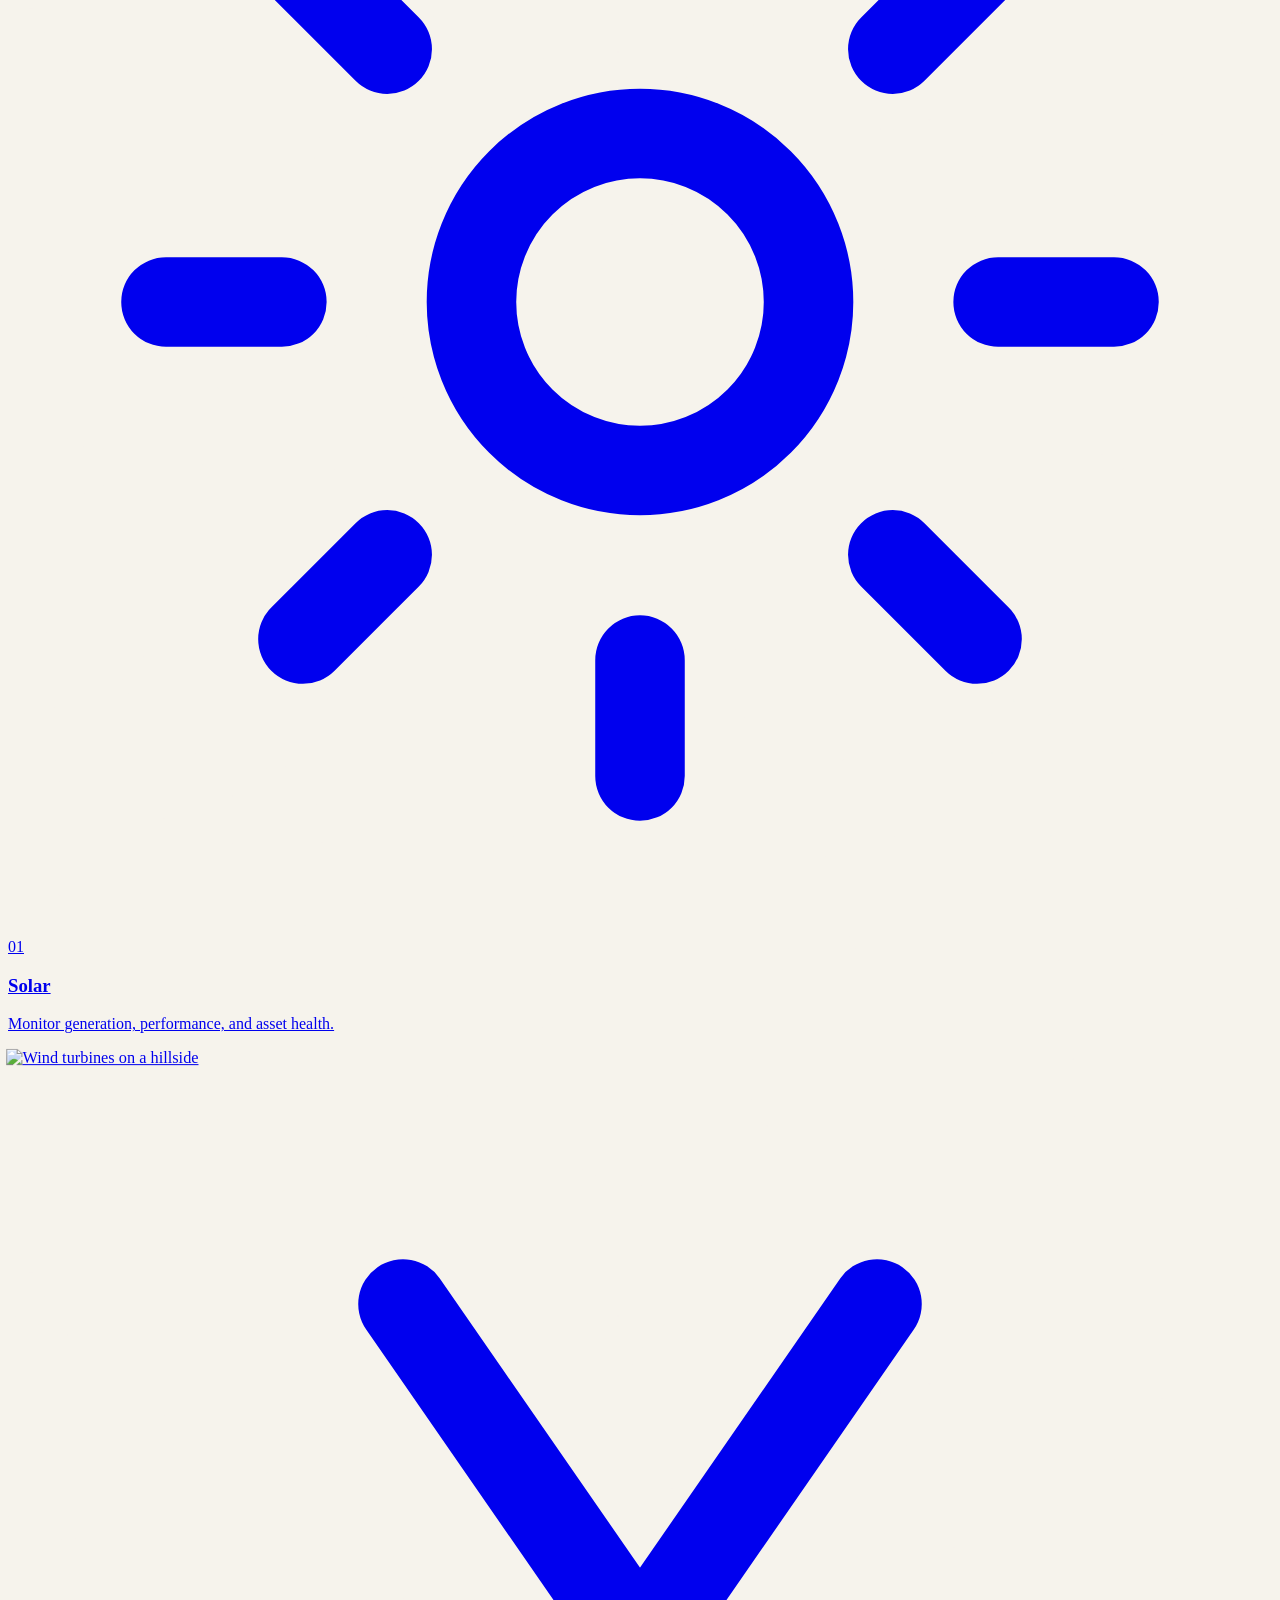
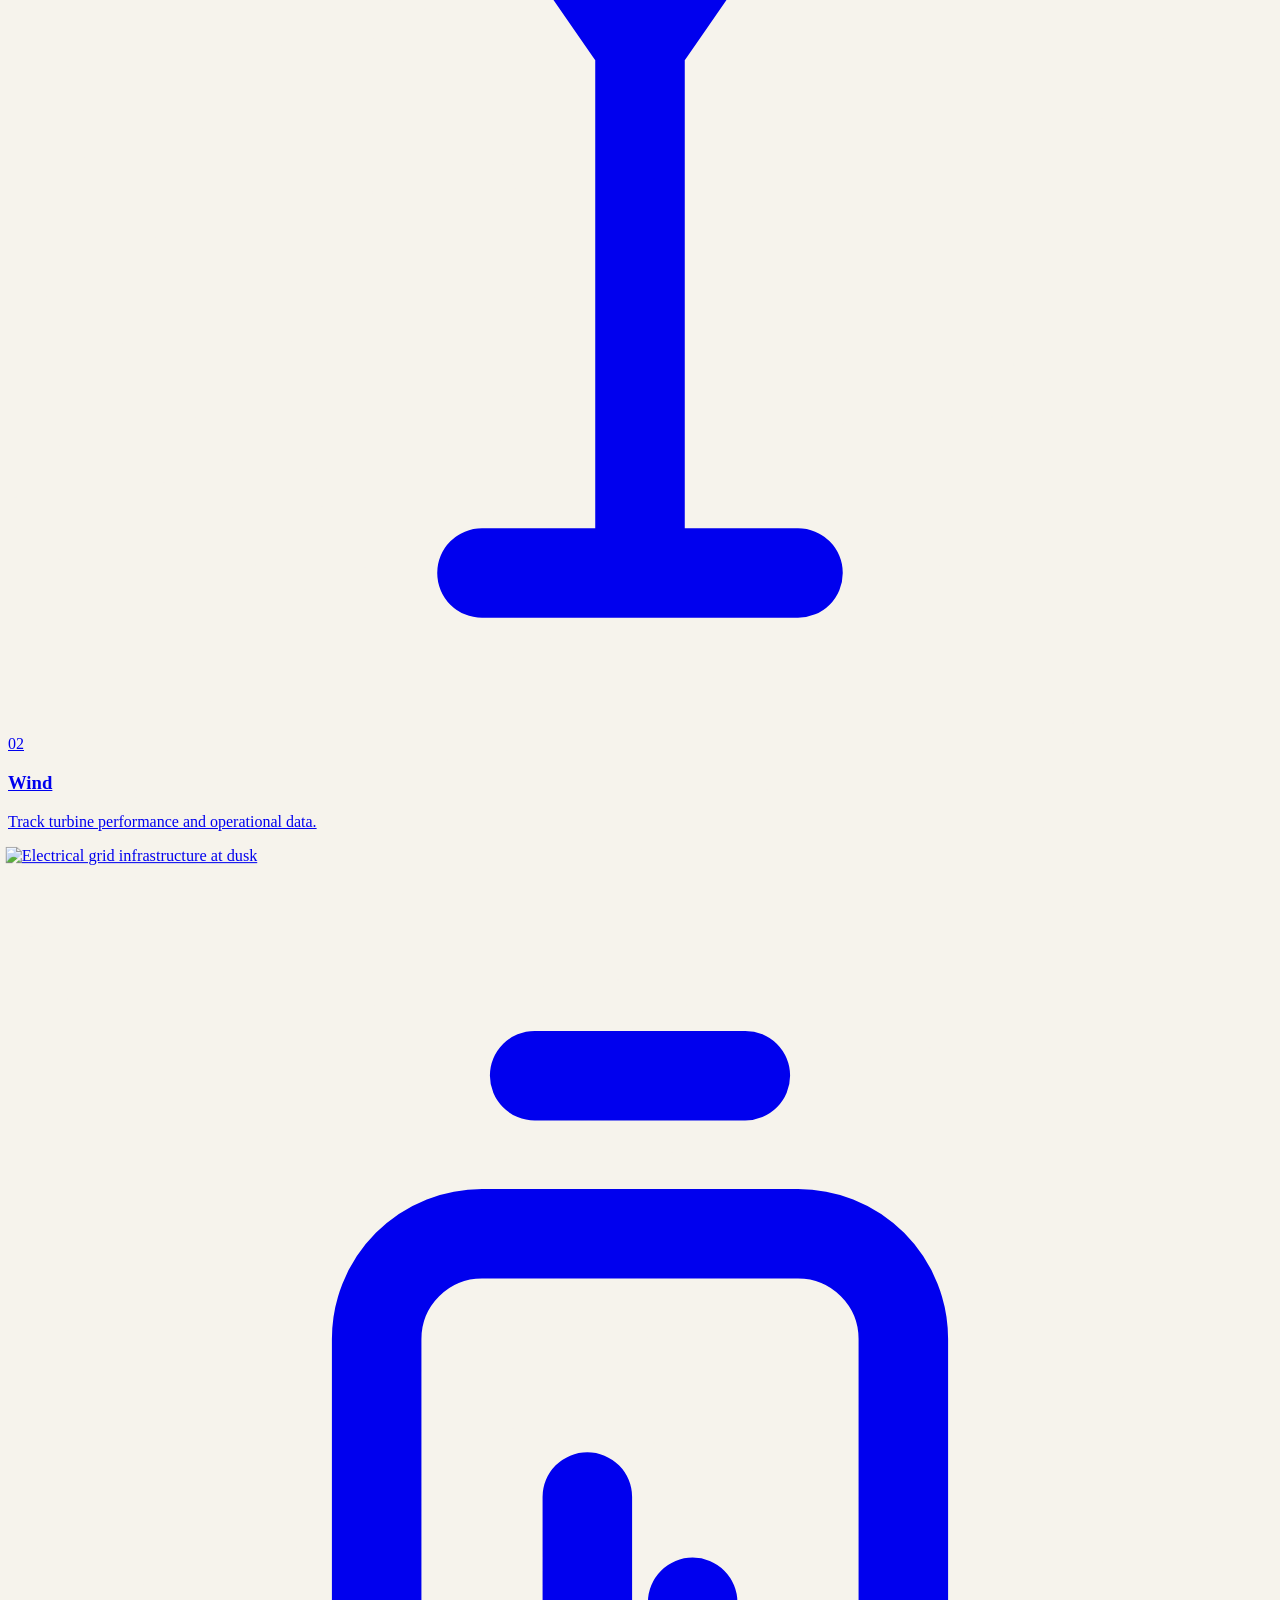
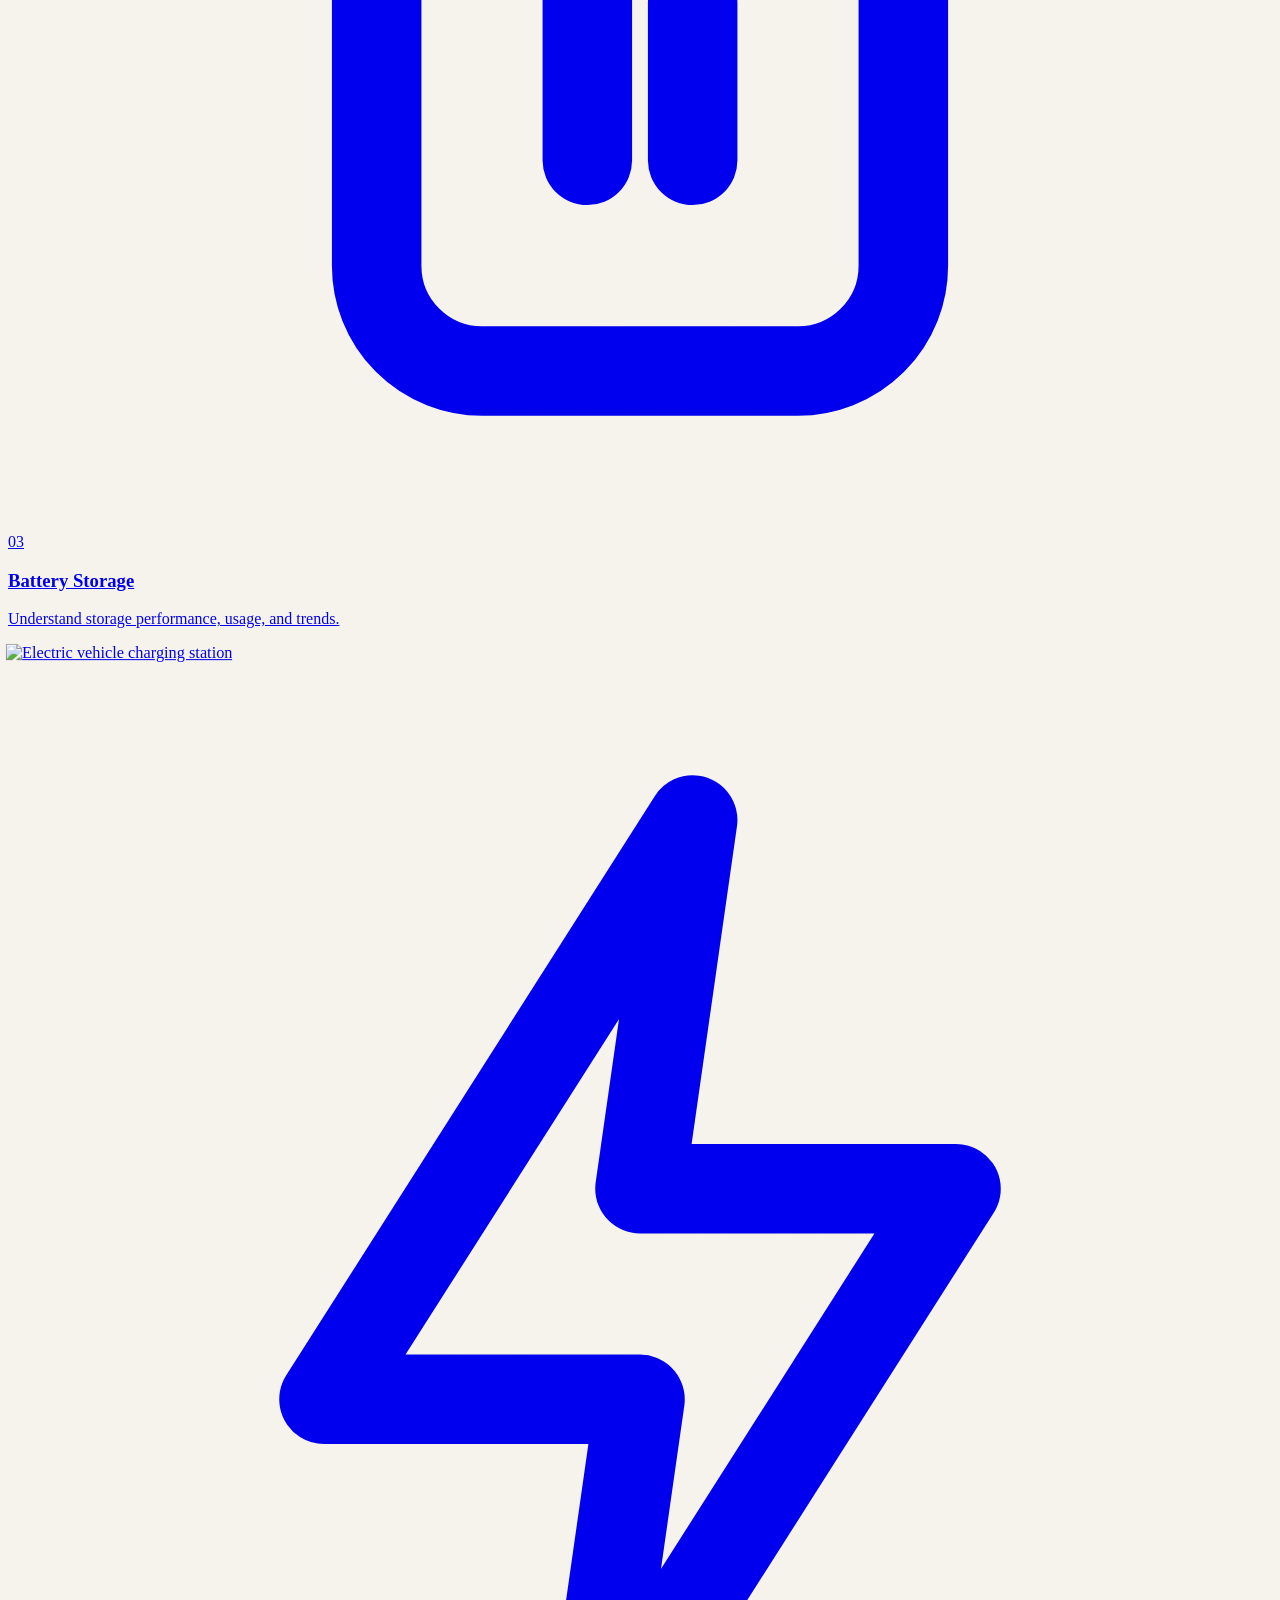
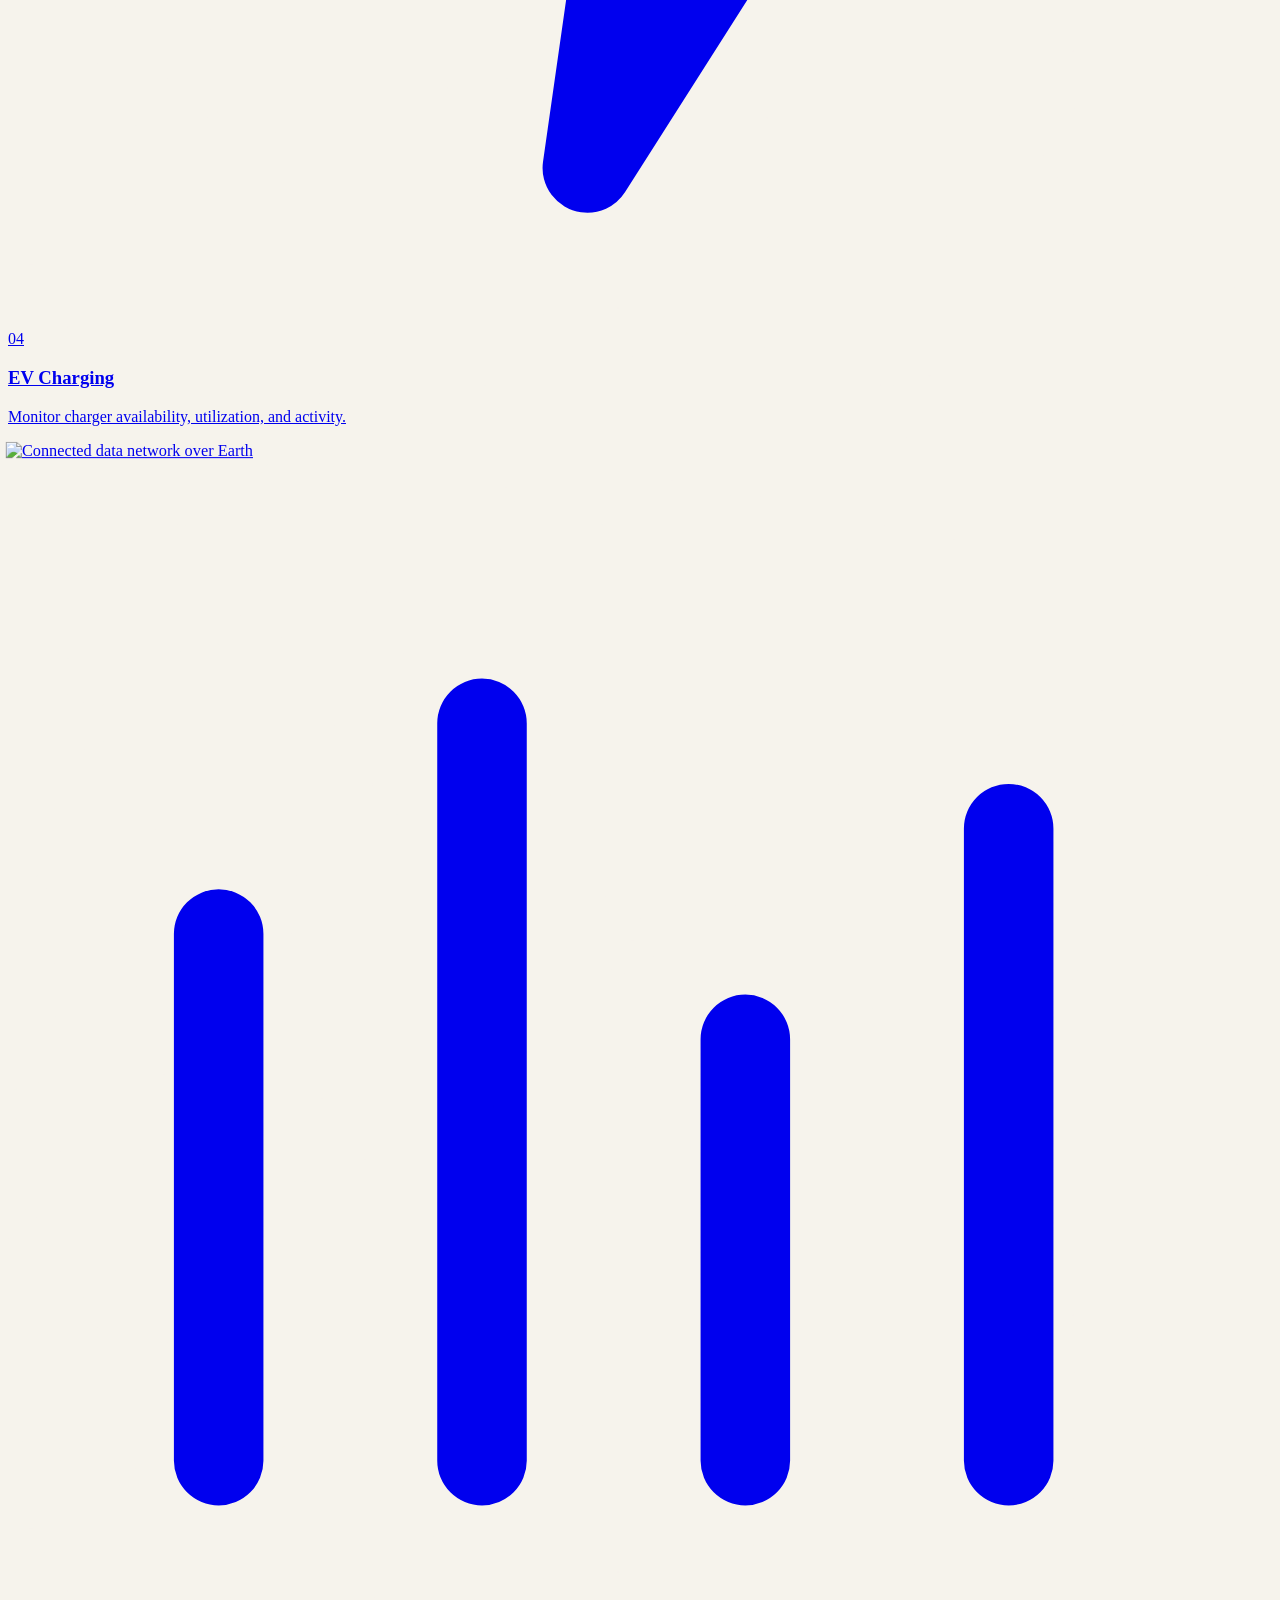
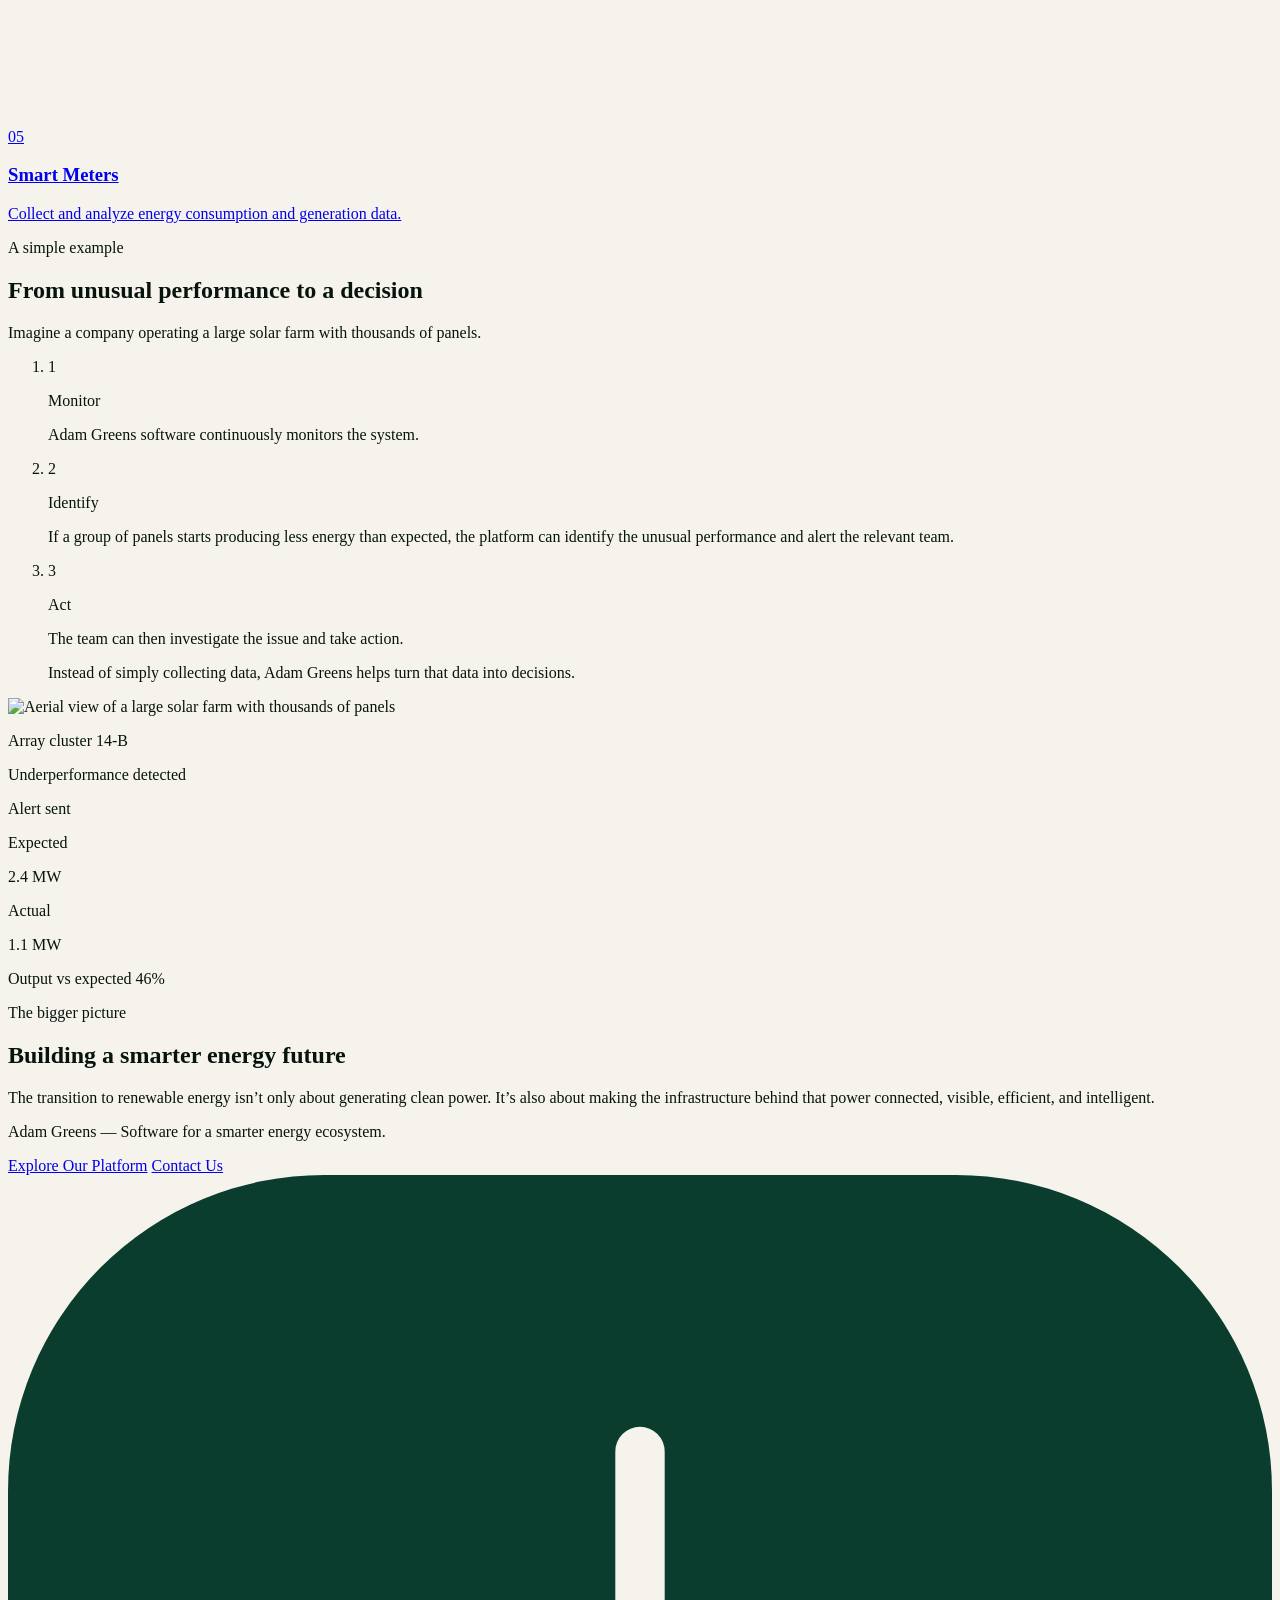
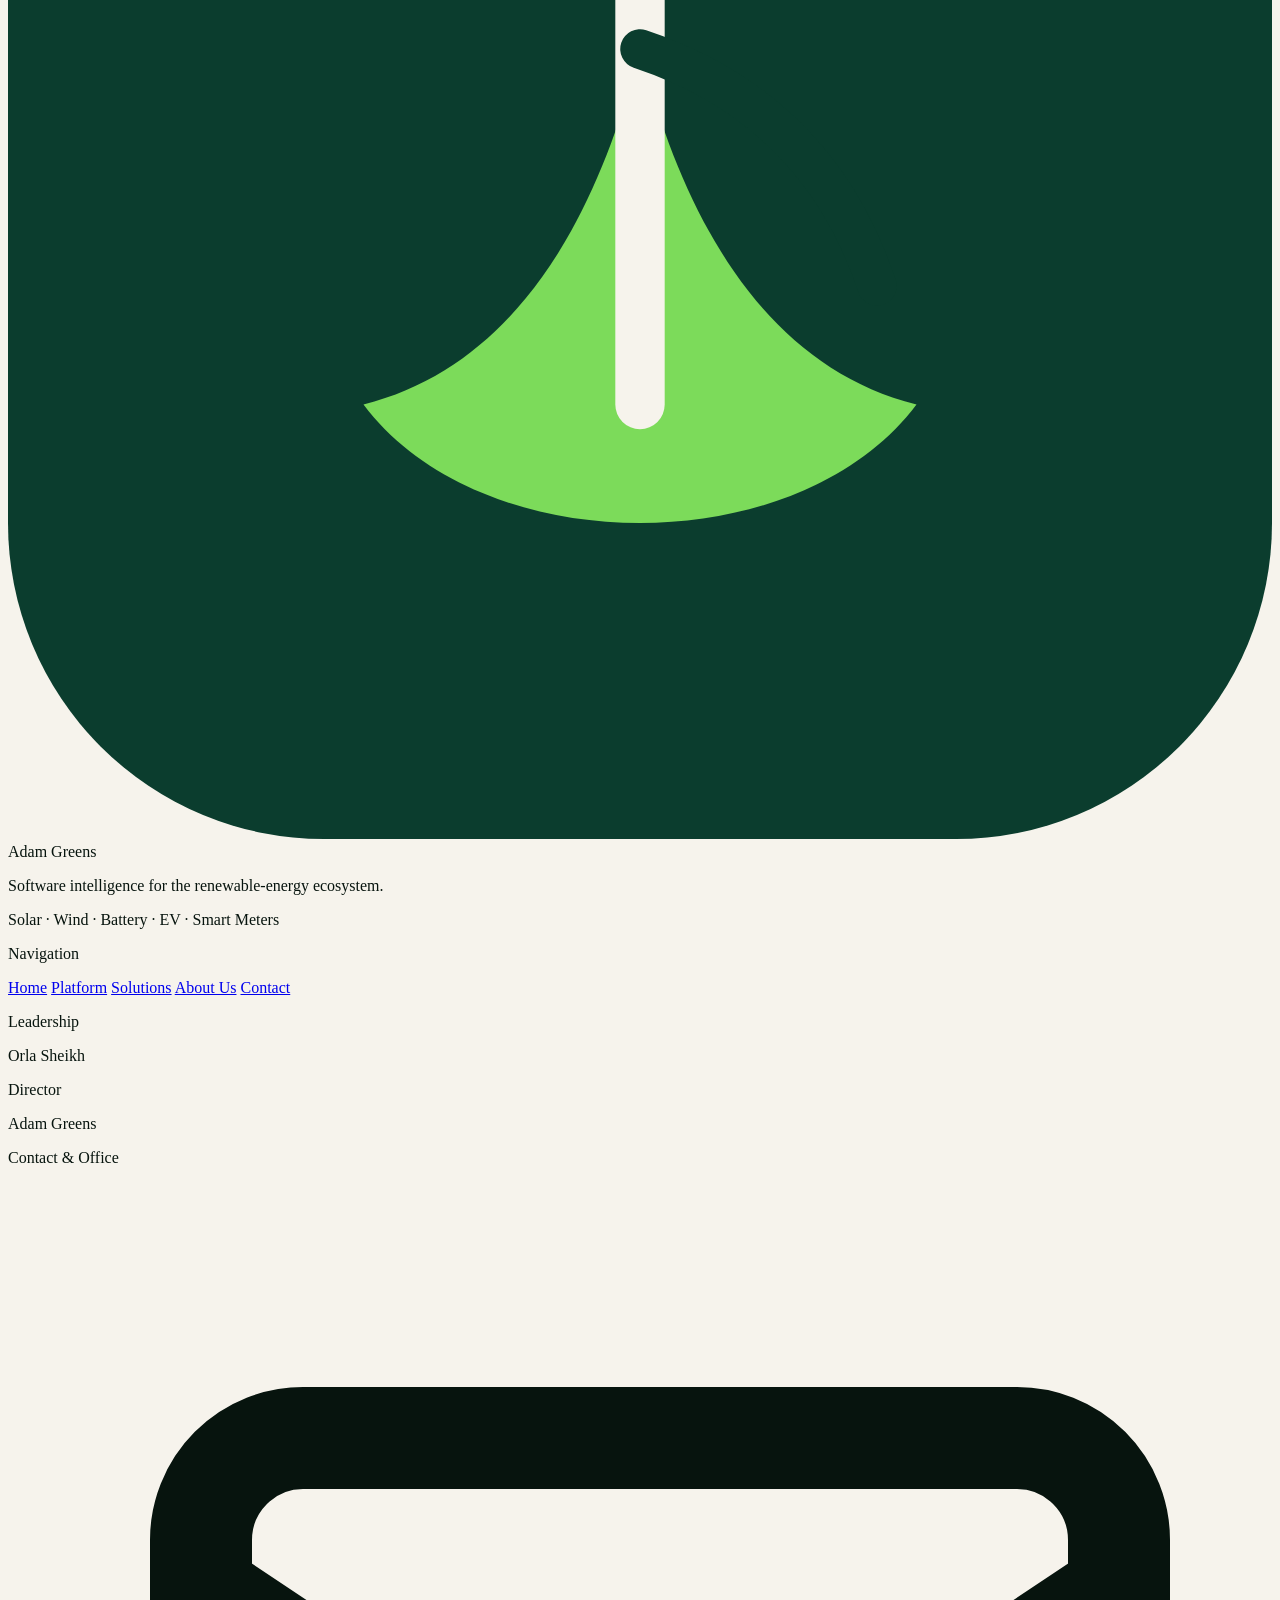
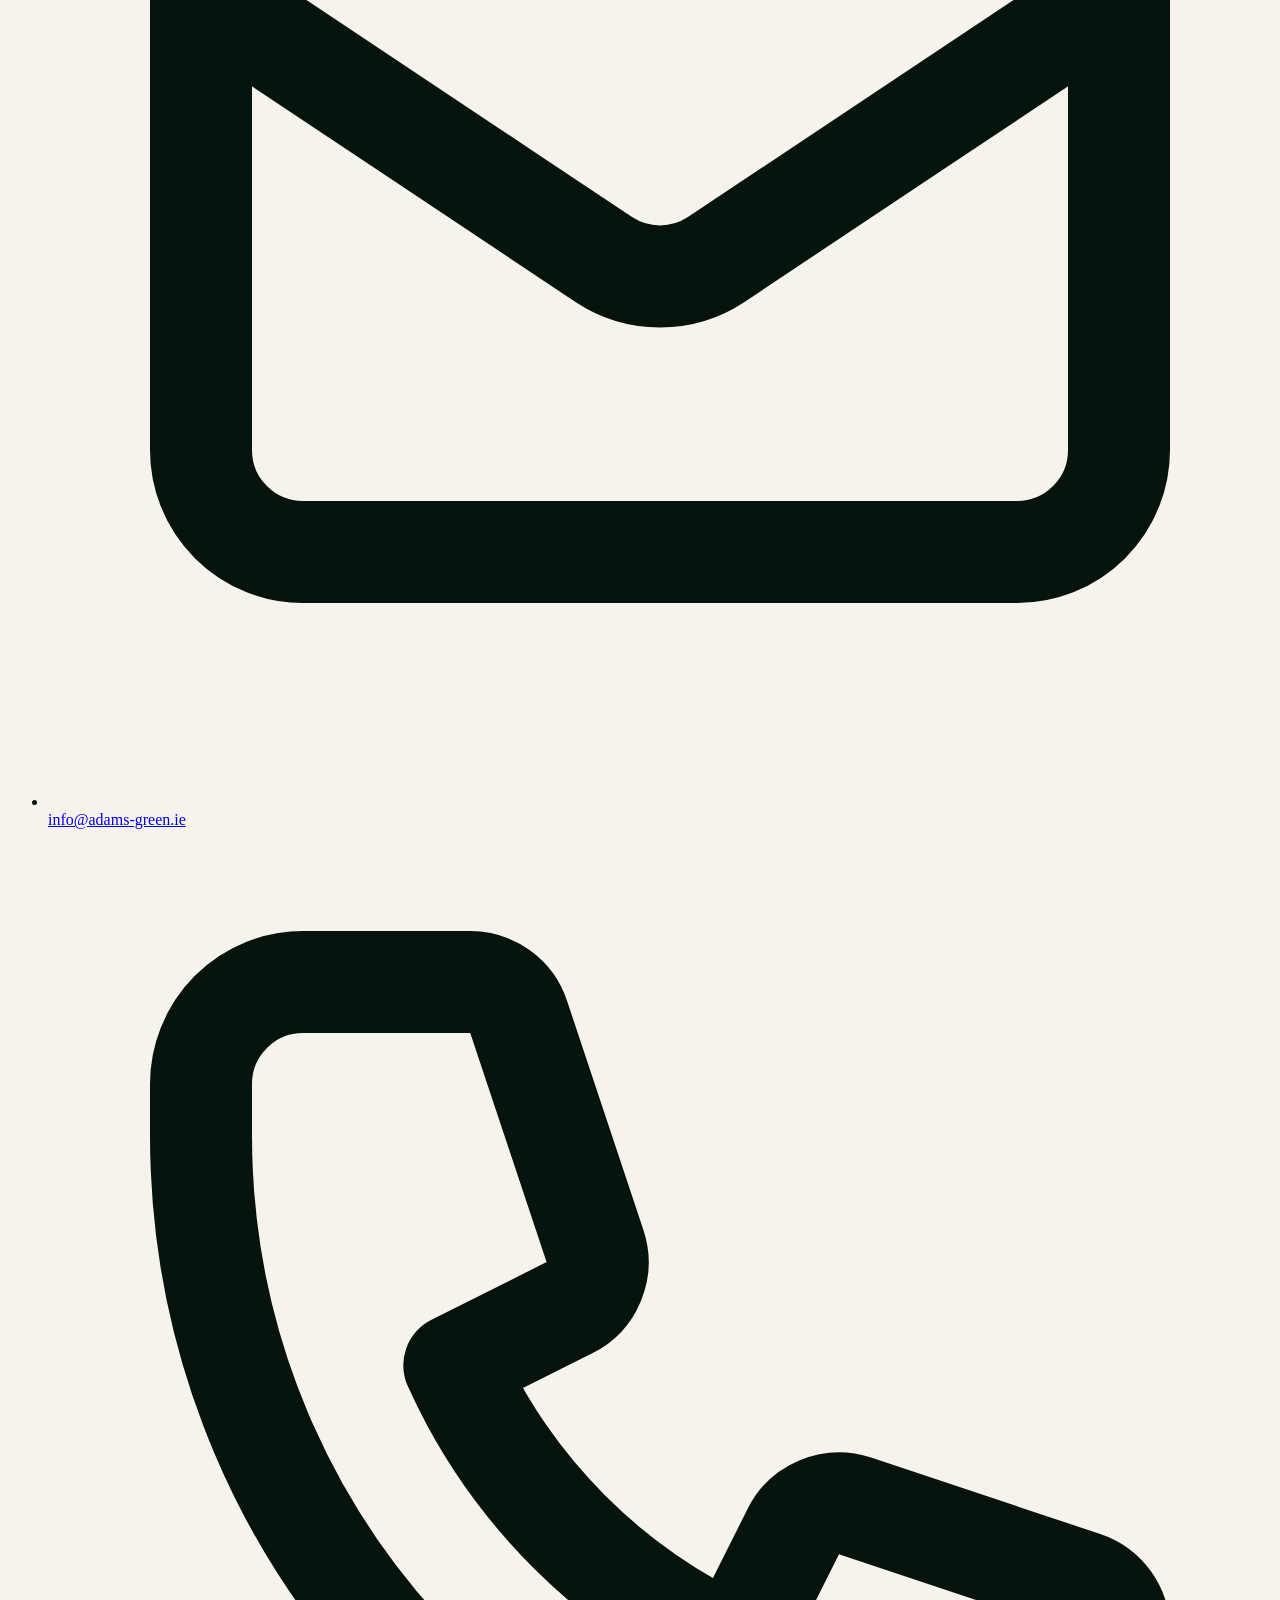
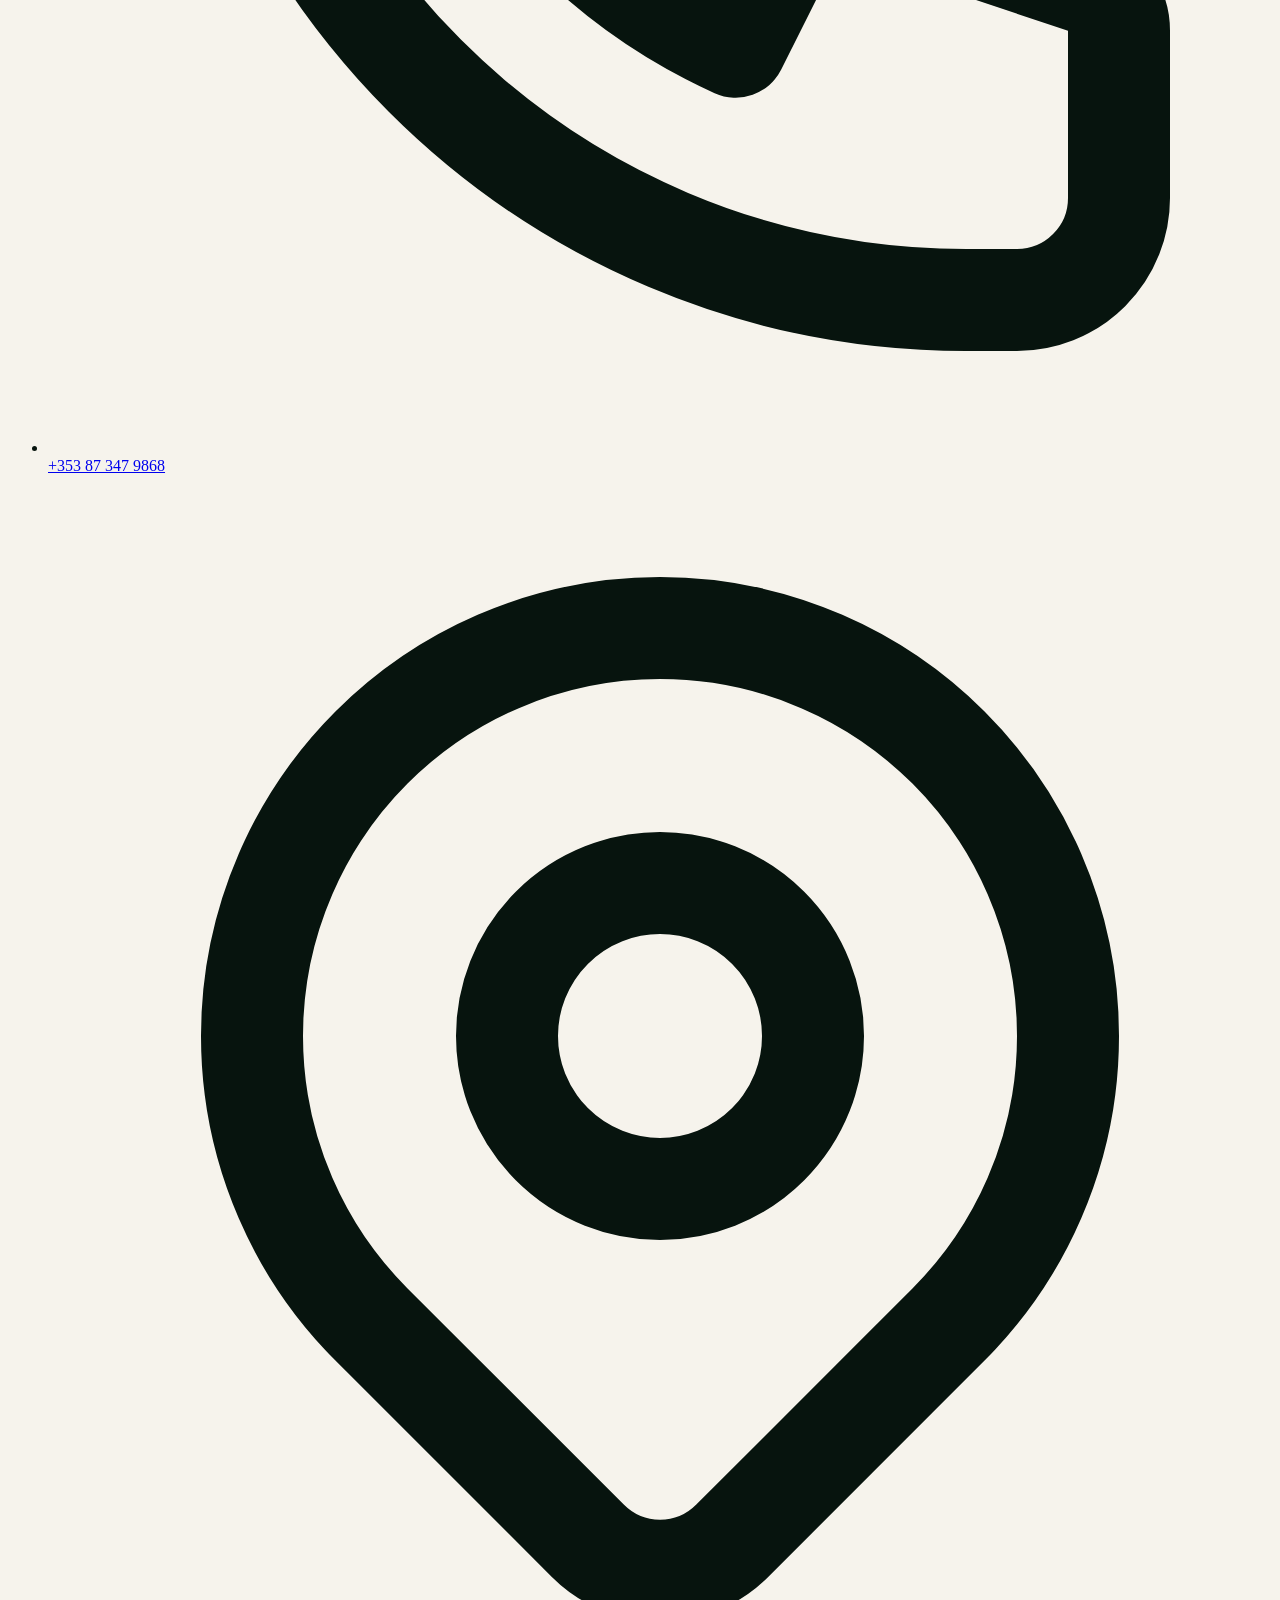
==== commit 366b3c84: "contact info updated" ====
--- a/index.html
+++ b/index.html
@@ -44,7 +44,7 @@
         <span class="text-[15px] font-semibold tracking-tight">Adam Greens</span>
       </a>
       <nav class="hidden items-center gap-8 text-sm text-white/80 md:flex" aria-label="Primary">
-        <a href="index.html" class="text-white">Home</a>
+        <a href="/" class="text-white">Home</a>
         <a href="platform.html" class="transition hover:text-white">Platform</a>
         <a href="platform.html#solutions" class="transition hover:text-white">Solutions</a>
         <a href="about.html" class="transition hover:text-white">About Us</a>
@@ -362,21 +362,70 @@
 
   <footer class="border-t border-pine-800/10 bg-pine-950 text-white">
     <div class="mx-auto max-w-7xl px-5 py-14 md:px-8">
-      <div class="flex flex-col justify-between gap-10 md:flex-row">
+      <div class="grid gap-10 sm:grid-cols-2 lg:grid-cols-4">
         <div>
-          <p class="text-lg font-semibold">Adam Greens</p>
-          <p class="mt-2 max-w-sm text-sm text-white/60">Software intelligence for the renewable-energy ecosystem.</p>
-          <p class="mt-5 text-sm text-leaf-400">Solar · Wind · Battery Storage · EV Charging · Smart Meters</p>
-        </div>
-        <nav class="flex flex-wrap gap-x-8 gap-y-3 text-sm text-white/70" aria-label="Footer">
-          <a href="index.html" class="hover:text-white">Home</a>
-          <a href="platform.html" class="hover:text-white">Platform</a>
-          <a href="platform.html#solutions" class="hover:text-white">Solutions</a>
-          <a href="about.html" class="hover:text-white">About Us</a>
-          <a href="about.html#contact" class="hover:text-white">Contact</a>
-        </nav>
-      </div>
-      <p class="mt-12 text-xs text-white/40">© 2026 Adam Greens. All rights reserved.</p>
+          <div class="flex items-center gap-2.5 text-white">
+            <svg class="h-8 w-8" viewBox="0 0 64 64" fill="none" aria-hidden="true">
+              <rect width="64" height="64" rx="16" fill="#0B3D2E"/>
+              <path d="M18 42c8-2 12-10 14-18 2 8 6 16 14 18-6 8-22 8-28 0Z" fill="#7CDB5A"/>
+              <path d="M32 14v28" stroke="#F6F3EC" stroke-width="2.5" stroke-linecap="round"/>
+              <path d="M32 24c6 2 10 6 12 12" stroke="#0B3D2E" stroke-width="2" stroke-linecap="round"/>
+            </svg>
+            <span class="text-base font-semibold tracking-tight">Adam Greens</span>
+          </div>
+          <p class="mt-3 text-sm text-white/65 leading-relaxed">Software intelligence for the renewable-energy ecosystem.</p>
+          <p class="mt-4 text-xs text-leaf-400">Solar · Wind · Battery · EV · Smart Meters</p>
+        </div>
+
+        <div>
+          <p class="text-xs font-semibold uppercase tracking-[0.2em] text-leaf-400">Navigation</p>
+          <nav class="mt-4 flex flex-col gap-2.5 text-sm text-white/70" aria-label="Footer">
+            <a href="index.html" class="hover:text-white transition">Home</a>
+            <a href="platform.html" class="hover:text-white transition">Platform</a>
+            <a href="platform.html#solutions" class="hover:text-white transition">Solutions</a>
+            <a href="about.html" class="hover:text-white transition">About Us</a>
+            <a href="about.html#contact" class="hover:text-white transition">Contact</a>
+          </nav>
+        </div>
+
+        <div>
+          <p class="text-xs font-semibold uppercase tracking-[0.2em] text-leaf-400">Leadership</p>
+          <div class="mt-4 space-y-1 text-sm text-white/80">
+            <p class="font-medium text-white">Orla Sheikh</p>
+            <p class="text-xs text-white/60">Director</p>
+            <p class="pt-2 text-xs text-white/50">Adam Greens</p>
+          </div>
+        </div>
+
+        <div>
+          <p class="text-xs font-semibold uppercase tracking-[0.2em] text-leaf-400">Contact & Office</p>
+          <ul class="mt-4 space-y-2.5 text-sm text-white/75">
+            <li class="flex items-center gap-2.5">
+              <svg class="h-4 w-4 shrink-0 text-leaf-400" fill="none" viewBox="0 0 24 24" stroke="currentColor">
+                <path stroke-linecap="round" stroke-linejoin="round" stroke-width="2" d="M3 8l7.89 5.26a2 2 0 002.22 0L21 8M5 19h14a2 2 0 002-2V7a2 2 0 00-2-2H5a2 2 0 00-2 2v10a2 2 0 002 2z"/>
+              </svg>
+              <a href="mailto:info@adams-green.ie" class="hover:text-white transition break-all">info@adams-green.ie</a>
+            </li>
+            <li class="flex items-center gap-2.5">
+              <svg class="h-4 w-4 shrink-0 text-leaf-400" fill="none" viewBox="0 0 24 24" stroke="currentColor">
+                <path stroke-linecap="round" stroke-linejoin="round" stroke-width="2" d="M3 5a2 2 0 012-2h3.28a1 1 0 01.948.684l1.498 4.493a1 1 0 01-.502 1.21l-2.257 1.13a11.042 11.042 0 005.516 5.516l1.13-2.257a1 1 0 011.21-.502l4.493 1.498a1 1 0 01.684.949V19a2 2 0 01-2 2h-1C9.716 21 3 14.284 3 6V5z"/>
+              </svg>
+              <a href="tel:+353873479868" class="hover:text-white transition">+353 87 347 9868</a>
+            </li>
+            <li class="flex items-start gap-2.5">
+              <svg class="h-4 w-4 mt-0.5 shrink-0 text-leaf-400" fill="none" viewBox="0 0 24 24" stroke="currentColor">
+                <path stroke-linecap="round" stroke-linejoin="round" stroke-width="2" d="M17.657 16.657L13.414 20.9a1.998 1.998 0 01-2.827 0l-4.244-4.243a8 8 0 1111.314 0z"/>
+                <path stroke-linecap="round" stroke-linejoin="round" stroke-width="2" d="M15 11a3 3 0 11-6 0 3 3 0 016 0z"/>
+              </svg>
+              <span class="text-xs leading-relaxed text-white/70">REGUS 11 WYNNEFIELD ROAD,<br />DUBLIN, DUBLIN 6</span>
+            </li>
+          </ul>
+        </div>
+      </div>
+      <div class="mt-12 flex flex-col items-center justify-between border-t border-white/10 pt-6 text-xs text-white/40 sm:flex-row">
+        <p>© 2026 Adam Greens. All rights reserved.</p>
+        <p class="mt-2 sm:mt-0">Director: Orla Sheikh · Dublin, Ireland</p>
+      </div>
     </div>
   </footer>
   <script src="js/main.js"></script>
